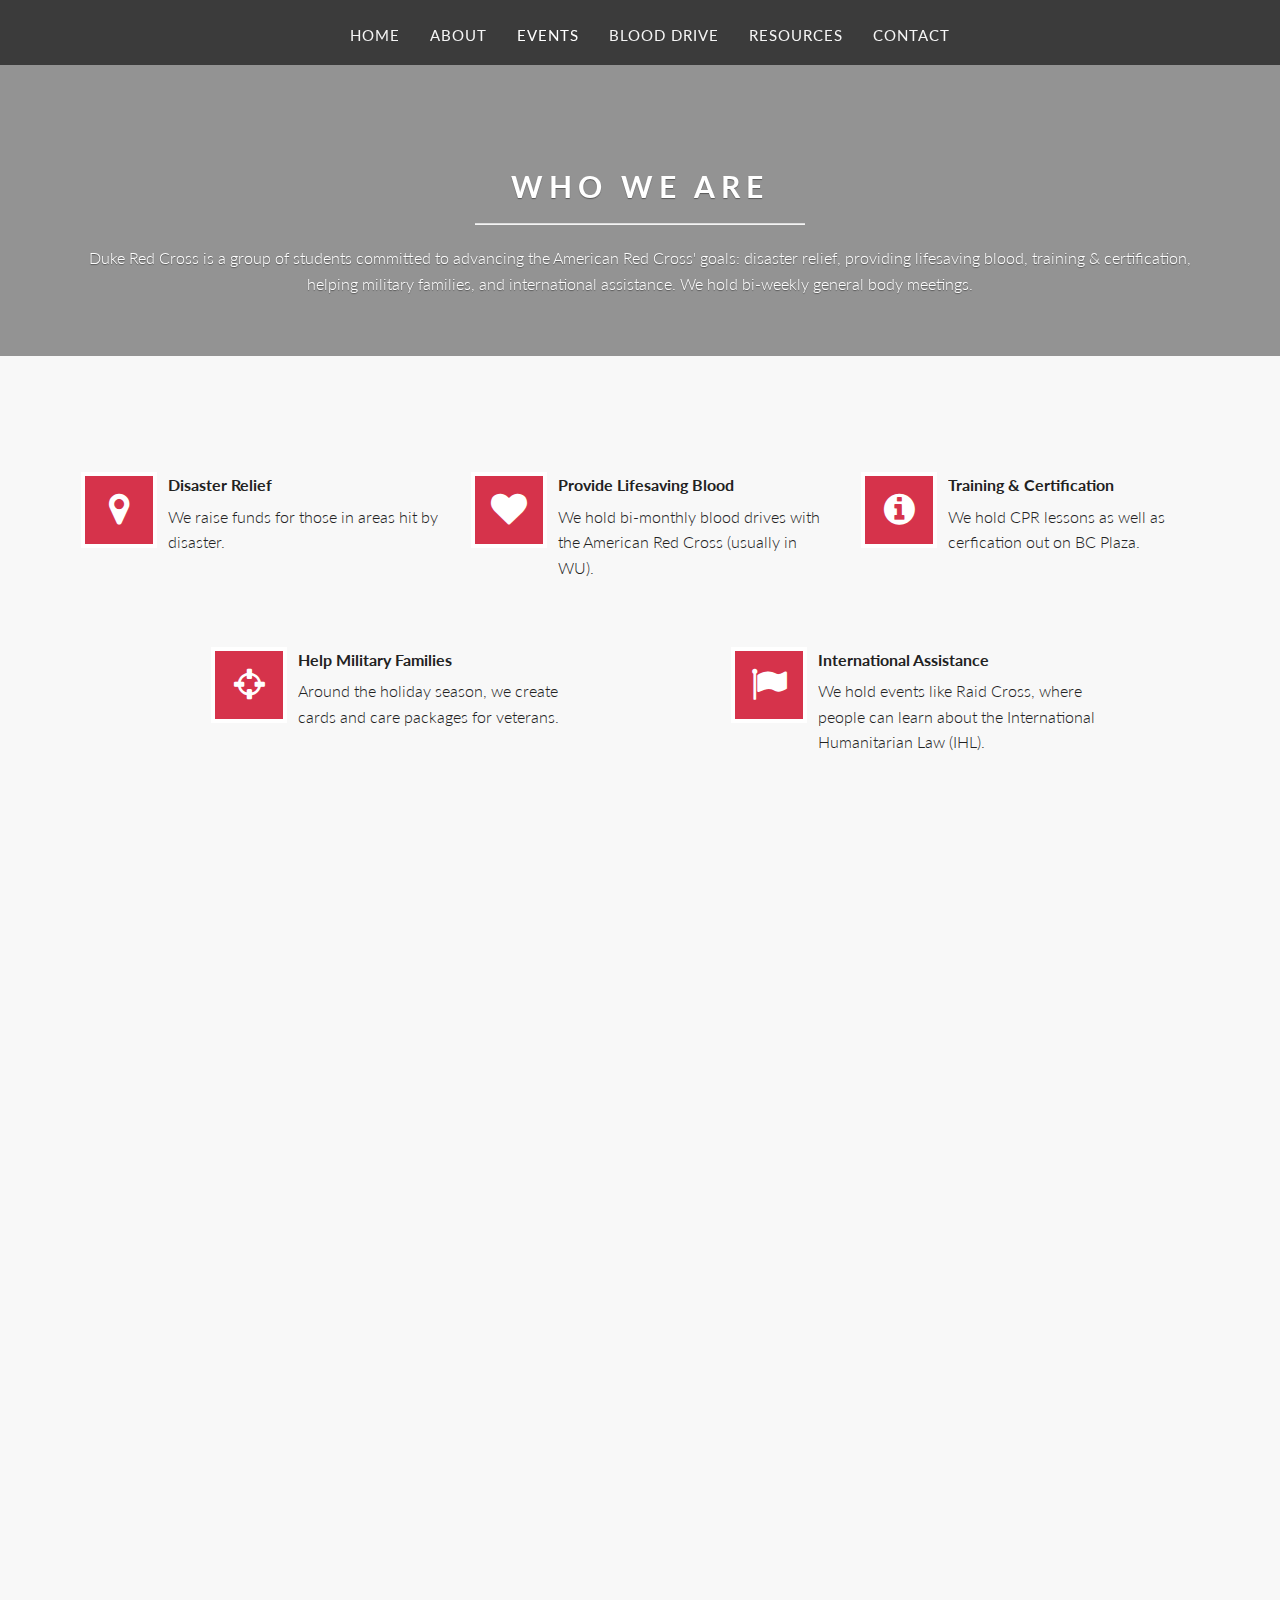
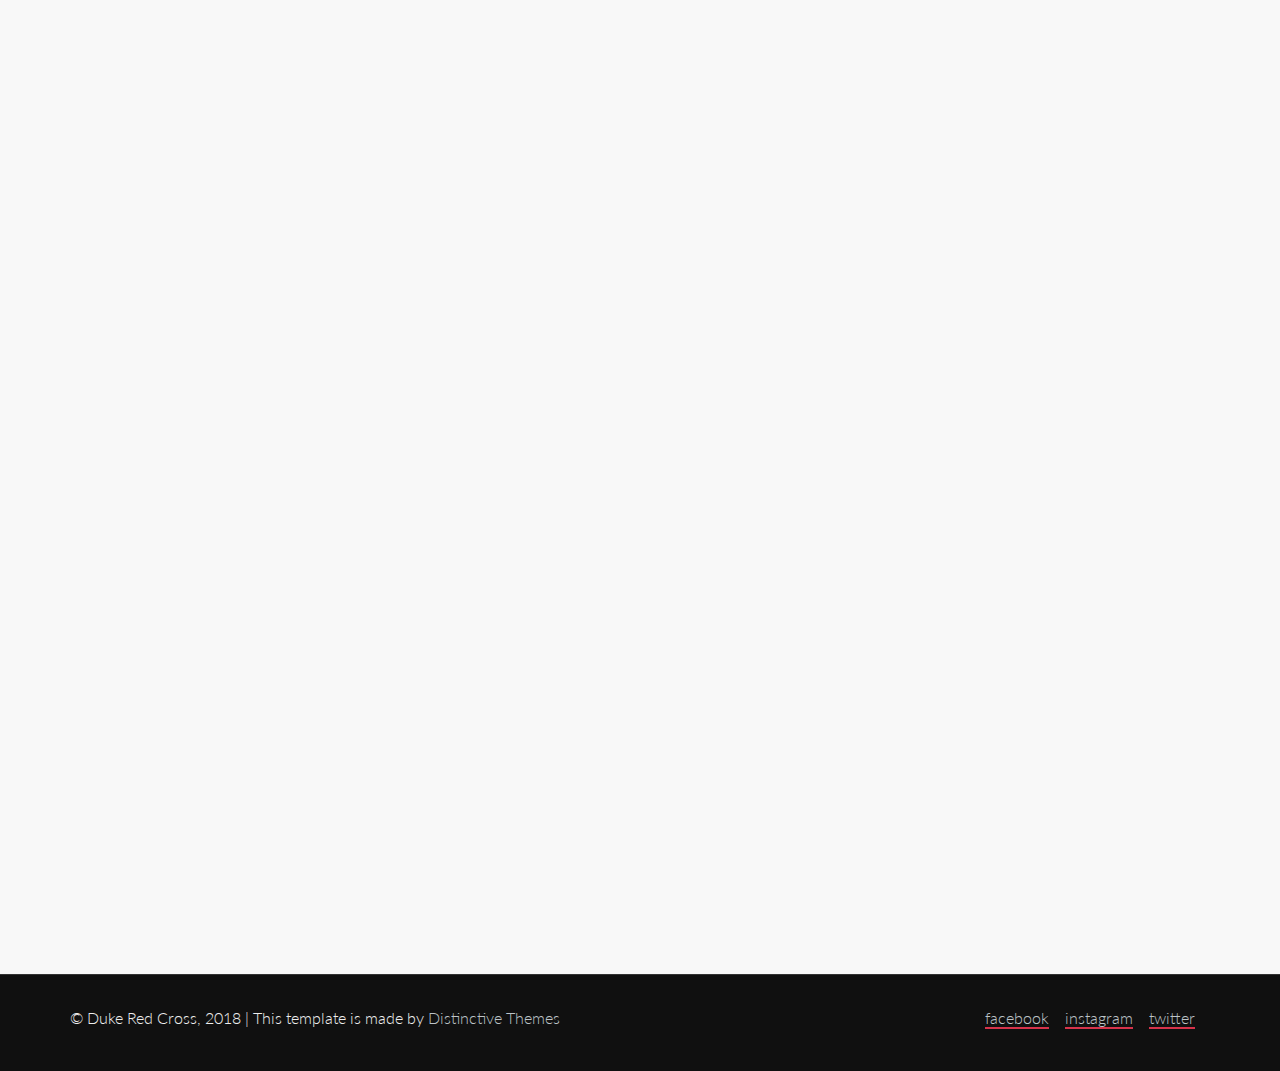
==== about-us.html @ 5fdb2e71 "initial commit" ====
<!DOCTYPE html>
<html lang="en">
<head>
    <meta charset="utf-8">
    <meta name="viewport" content="width=device-width, initial-scale=1.0">
    <meta name="description" content="">
    <meta name="author" content="">
    <title>About Us – Duke Red Cross</title>
    <link href="css/bootstrap.min.css" rel="stylesheet">
    <link href="css/font-awesome.min.css" rel="stylesheet">
    <link href="css/pe-icons.css" rel="stylesheet">
    <link href="css/prettyPhoto.css" rel="stylesheet">
    <link href="css/animate.css" rel="stylesheet">
    <link href="css/style.css" rel="stylesheet">
    <!--[if lt IE 9]>
    <script src="js/html5shiv.js"></script>
    <script src="js/respond.min.js"></script>
    <![endif]-->
    <script src="js/jquery.js"></script>
    <link rel="shortcut icon" href="images/ico/favicon.ico">
    <link rel="apple-touch-icon-precomposed" sizes="144x144" href="images/ico/apple-touch-icon-144x144.png">
    <link rel="apple-touch-icon-precomposed" sizes="114x114" href="images/ico/apple-touch-icon-114x114.png">
    <link rel="apple-touch-icon-precomposed" sizes="72x72" href="images/ico/images/ico/apple-touch-icon-72x72.png">
    <link rel="apple-touch-icon-precomposed" href="images/ico/apple-touch-icon-57x57.png">

    <script type="text/javascript">
    jQuery(document).ready(function($){
    'use strict';
        jQuery('body').backstretch([
            "http://placehold.it/800x600",
            "http://placehold.it/800x600",
            "http://placehold.it/800x600"
        ], {duration: 5000, fade: 500});

        $("#mapwrapper").gMap({ controls: false,
            scrollwheel: false,
            markers: [{
                latitude:40.7566,
                longitude: -73.9863,
            icon: { image: "images/marker.png",
                iconsize: [44,44],
                iconanchor: [12,46],
                infowindowanchor: [12, 0] } }],
            icon: {
                image: "images/marker.png",
                iconsize: [26, 46],
                iconanchor: [12, 46],
                infowindowanchor: [12, 0] },
            latitude:40.7566,
            longitude: -73.9863,
            zoom: 14 });
    });
    </script>
</head><!--/head-->
<body>
  <div id="preloader"></div>
      <header class="navbar navbar-inverse navbar-fixed-top " role="banner">
          <div class="container">
              <div class="navbar-header">
                  <button type="button" class="navbar-toggle" data-toggle="collapse" data-target=".navbar-collapse">
                      <span class="sr-only">Toggle navigation</span>
                      <i class="fa fa-bars"></i>
                  </button>

              </div>
              <div class="collapse navbar-collapse">
                  <ul class="nav navbar-nav navbar-right">
                      <li><a href="index.html">Home</a></li>
                      <li><a href="about-us.html">About</a></li>
                      <li class="dropdown active">
                          <a href="#" class="dropdown-toggle" data-toggle="dropdown">Events <i class="icon-angle-down"></i></a>
                          <ul class="dropdown-menu">
                            <li><a href="past-events.html">Past Events</a></li>
                            <li><a href="upcoming-events.html">Upcoming Events</a></li>
                          </ul>
                      </li>
                      <li><a href="portfolio.html">Blood Drive</a></li>
                      <li><a href="resources.html">Resources</a></li>
                      <li><a href="contact-us.html">Contact</a></li>
                  </ul>
              </div>
          </div>
      </header><!--/header-->

    <section id="single-page-slider" class="no-margin">
        <div class="carousel slide" data-ride="carousel">
            <div class="carousel-inner">
                <div class="item active">
                    <div class="container">
                        <div class="row">
                            <div class="col-md-12">
                                <div class="center gap fade-down section-heading">
                                    <h2 class="main-title">Who We Are</h2>
                                    <hr>
                                    <p>Duke Red Cross is a group of students committed to advancing the American Red Cross'
                                      goals: disaster relief, providing lifesaving blood, training & certification, helping
                                      military families, and international assistance. We hold bi-weekly general body meetings.</p>
                                </div>
                            </div>
                        </div>
                    </div>
                </div><!--/.item-->
            </div><!--/.carousel-inner-->
        </div><!--/.carousel-->
    </section><!--/#main-slider-->

    <div id="content-wrapper">
        <section id="about-us" class="white">
            <div class="container">
                <section id="services" class="white">
                    <div class="container">

                        <div class="row">
                            <div class="col-md-4 col-sm-6">
                                <div class="service-block">
                                    <div class="pull-left bounce-in">
                                        <i class="fa fa-map-marker fa fa-md"></i>
                                    </div>
                                    <div class="media-body fade-up">
                                        <h3 class="media-heading">Disaster Relief</h3>
                                        <p>We raise funds for those in areas hit by disaster.</p>
                                    </div>
                                </div>
                            </div><!--/.col-md-4-->
                            <div class="col-md-4 col-sm-6">
                                <div class="service-block">
                                    <div class="pull-left bounce-in">
                                        <i class="fa fa-heart fa fa-md"></i>
                                    </div>
                                    <div class="media-body fade-up">
                                        <h3 class="media-heading">Provide Lifesaving Blood</h3>
                                        <p>We hold bi-monthly blood drives with the American Red Cross (usually in WU).</p>
                                    </div>
                                </div>
                            </div><!--/.col-md-4-->
                            <div class="col-md-4 col-sm-6">
                                <div class="service-block">
                                    <div class="pull-left bounce-in">
                                        <i class="fa fa-info-circle fa fa-md"></i>
                                    </div>
                                    <div class="media-body fade-up">
                                        <h3 class="media-heading">Training & Certification</h3>
                                        <p>We hold CPR lessons as well as cerfication out on BC Plaza.</p>
                                    </div>
                                </div>
                            </div><!--/.col-md-4-->
                        </div><!--/.row-->
                        <div class="gap"></div>
                        <div class="row" style='display: flex; justify-content: space-between;'>
                            <div class="col-md-4 col-sm-6">
                                <div class="service-block">
                                    <div class="pull-left bounce-in">
                                        <i class="fa fa-crosshairs fa fa-md"></i>
                                    </div>
                                    <div class="media-body fade-up">
                                        <h3 class="media-heading">Help Military Families</h3>
                                        <p>Around the holiday season, we create cards and care packages for veterans.</p>
                                    </div>
                                </div>
                            </div><!--/.col-md-4-->
                            <div class="col-md-4 col-sm-6">
                                <div class="service-block">
                                    <div class="pull-left bounce-in">
                                        <i class="fa fa-flag fa fa-md"></i>
                                    </div>
                                    <div class="media-body fade-up">
                                        <h3 class="media-heading">International Assistance</h3>
                                        <p>We hold events like Raid Cross, where people can learn about the International Humanitarian Law (IHL).</p>
                                    </div>
                                </div>
                            </div><!--/.col-md-4-->

                        </div><!--/.row-->
                    </div>
                    <div class="gap"></div>
                </section>

<div class="gap"></div>
      <div class="center gap fade-down section-heading">
                    <h2 class="main-title">Meet The Team</h2>
                    <hr>
                </div>
                <div class="gap"></div>

                <div id="meet-the-team" class="row">
                    <div class="col-md-3 col-xs-6">
                        <div class="center team-member">
                            <img class="img-responsive img-thumbnail bounce-in" src="http://placehold.it/400x400" alt="">
                            <div class="team-content fade-up">
                                <h5>Aditya Sridhar<small class="role muted">President</small></h5>
                                <p>Morbi accumsan ipsum velit. Nam nec tellus a odio tincidunt auctor.</p>
                                <a class="btn btn-social btn-facebook" href="#"><i class="fa fa-facebook"></i></a>
                                <a class="btn btn-social btn-linkedin" href="#"><i class="fa fa-linkedin"></i></a>
                            </div>
                        </div>
                    </div>

                    <div class="col-md-3 col-xs-6">
                        <div class="center team-member">
                            <img class="img-responsive img-thumbnail bounce-in" src="http://placehold.it/400x400" alt="">
                            <div class="team-content fade-up">
                                <h5>Alexa Putka<small class="role muted">Secretary</small></h5>
                                <p>Morbi accumsan ipsum velit. Nam nec tellus a odio tincidunt auctor.</p>
                                <a class="btn btn-social btn-facebook" href="#"><i class="fa fa-facebook"></i></a>
                                <a class="btn btn-social btn-linkedin" href="#"><i class="fa fa-linkedin"></i></a>
                            </div>
                        </div>
                    </div>
                    <div class="col-md-3 col-xs-6">
                        <div class="center team-member">
                            <img class="img-responsive img-thumbnail bounce-in" src="http://placehold.it/400x400" alt="">
                            <div class="team-content fade-up">
                                <h5>Ellie Marlor<small class="role muted">Treasurer</small></h5>
                                <p>Morbi accumsan ipsum velit. Nam nec tellus a odio tincidunt auctor.</p>
                                <a class="btn btn-social btn-facebook" href="#"><i class="fa fa-facebook"></i></a>
                                <a class="btn btn-social btn-linkedin" href="#"><i class="fa fa-linkedin"></i></a>
                            </div>
                        </div>
                    </div>
                    <div class="col-md-3 col-xs-6">
                        <div class="center team-member">
                            <img class="img-responsive img-thumbnail bounce-in" src="http://placehold.it/400x400" alt="">
                            <div class="team-content fade-up">
                                <h5>Vicki Lu<small class="role muted">Webmaster</small></h5>
                                <p>Morbi accumsan ipsum velit. Nam nec tellus a odio tincidunt auctor.</p>
                                <a class="btn btn-social btn-facebook" href="#"><i class="fa fa-facebook"></i></a>
                                <a class="btn btn-social btn-linkedin" href="#"><i class="fa fa-linkedin"></i></a>
                              </div>
                        </div>
                    </div>
                </div><!--/#meet-the-team-->
                <div id="meet-the-team" class="row">
                    <div class="col-md-3 col-xs-6">
                        <div class="center team-member">
                            <img class="img-responsive img-thumbnail bounce-in" src="http://placehold.it/400x400" alt="">
                            <div class="team-content fade-up">
                                <h5>Brielle Tobin<small class="role muted">VP – Blood Services</small></h5>
                                <p>Morbi accumsan ipsum velit. Nam nec tellus a odio tincidunt auctor.</p>
                                <a class="btn btn-social btn-facebook" href="#"><i class="fa fa-facebook"></i></a>
                                <a class="btn btn-social btn-linkedin" href="#"><i class="fa fa-linkedin"></i></a>
                            </div>
                        </div>
                    </div>

                    <div class="col-md-3 col-xs-6">
                        <div class="center team-member">
                            <img class="img-responsive img-thumbnail bounce-in" src="http://placehold.it/400x400" alt="">
                            <div class="team-content fade-up">
                                <h5>Izzet Akosman<small class="role muted">Chair – Blood Services</small></h5>
                                <p>Morbi accumsan ipsum velit. Nam nec tellus a odio tincidunt auctor.</p>
                                <a class="btn btn-social btn-facebook" href="#"><i class="fa fa-facebook"></i></a>
                                <a class="btn btn-social btn-linkedin" href="#"><i class="fa fa-linkedin"></i></a>
                            </div>
                        </div>
                    </div>
                    <div class="col-md-3 col-xs-6">
                        <div class="center team-member">
                            <img class="img-responsive img-thumbnail bounce-in" src="http://placehold.it/400x400" alt="">
                            <div class="team-content fade-up">
                                <h5>Aliza Kajani<small class="role muted">Chair – Blood Services</small></h5>
                                <p>Morbi accumsan ipsum velit. Nam nec tellus a odio tincidunt auctor.</p>
                                <a class="btn btn-social btn-facebook" href="#"><i class="fa fa-facebook"></i></a>
                                <a class="btn btn-social btn-linkedin" href="#"><i class="fa fa-linkedin"></i></a>
                            </div>
                        </div>
                    </div>
                    <div class="col-md-3 col-xs-6">
                        <div class="center team-member">
                            <img class="img-responsive img-thumbnail bounce-in" src="http://placehold.it/400x400" alt="">
                            <div class="team-content fade-up">
                                <h5>Mayra Navarro<small class="role muted">Chair – Blood Services</small></h5>
                                <p>Morbi accumsan ipsum velit. Nam nec tellus a odio tincidunt auctor.</p>
                                <a class="btn btn-social btn-facebook" href="#"><i class="fa fa-facebook"></i></a>
                                <a class="btn btn-social btn-linkedin" href="#"><i class="fa fa-linkedin"></i></a>
                              </div>
                        </div>
                    </div>
                </div><!--/#meet-the-team-->
                <div id="meet-the-team" class="row">
                    <div class="col-md-3 col-xs-6">
                        <div class="center team-member">
                            <img class="img-responsive img-thumbnail bounce-in" src="http://placehold.it/400x400" alt="">
                            <div class="team-content fade-up">
                                <h5>Jimshad Farooque-Wooden<small class="role muted">VP – Health Safety and Preparedness</small></h5>
                                <p>Morbi accumsan ipsum velit. Nam nec tellus a odio tincidunt auctor.</p>
                                <a class="btn btn-social btn-facebook" href="#"><i class="fa fa-facebook"></i></a>
                                <a class="btn btn-social btn-linkedin" href="#"><i class="fa fa-linkedin"></i></a>
                            </div>
                        </div>
                    </div>

                    <div class="col-md-3 col-xs-6">
                        <div class="center team-member">
                            <img class="img-responsive img-thumbnail bounce-in" src="http://placehold.it/400x400" alt="">
                            <div class="team-content fade-up">
                                <h5>Anna Hoover<small class="role muted">VP – Health Safety and Preparedness</small></h5>
                                <p>Morbi accumsan ipsum velit. Nam nec tellus a odio tincidunt auctor.</p>
                                <a class="btn btn-social btn-facebook" href="#"><i class="fa fa-facebook"></i></a>
                                <a class="btn btn-social btn-linkedin" href="#"><i class="fa fa-linkedin"></i></a>
                            </div>
                        </div>
                    </div>
                    <div class="col-md-3 col-xs-6">
                        <div class="center team-member">
                            <img class="img-responsive img-thumbnail bounce-in" src="http://placehold.it/400x400" alt="">
                            <div class="team-content fade-up">
                                <h5>Harry Liang<small class="role muted">Chair – Health Safety and Preparedness</small></h5>
                                <p>Morbi accumsan ipsum velit. Nam nec tellus a odio tincidunt auctor.</p>
                                <a class="btn btn-social btn-facebook" href="#"><i class="fa fa-facebook"></i></a>
                                <a class="btn btn-social btn-linkedin" href="#"><i class="fa fa-linkedin"></i></a>
                            </div>
                        </div>
                    </div>
                    <div class="col-md-3 col-xs-6">
                        <div class="center team-member">
                            <img class="img-responsive img-thumbnail bounce-in" src="http://placehold.it/400x400" alt="">
                            <div class="team-content fade-up">
                                <h5>Calvin Wang<small class="role muted">Chair – Health Safety and Preparedness</small></h5>
                                <p>Morbi accumsan ipsum velit. Nam nec tellus a odio tincidunt auctor.</p>
                                <a class="btn btn-social btn-facebook" href="#"><i class="fa fa-facebook"></i></a>
                                <a class="btn btn-social btn-linkedin" href="#"><i class="fa fa-linkedin"></i></a>
                              </div>
                        </div>
                    </div>
                </div><!--/#meet-the-team-->
                <div id="meet-the-team" class="row">
                    <div class="col-md-3 col-xs-6">
                        <div class="center team-member">
                            <img class="img-responsive img-thumbnail bounce-in" src="http://placehold.it/400x400" alt="">
                            <div class="team-content fade-up">
                                <h5>Megan Zhao<small class="role muted">VP – External Events and Services</small></h5>
                                <p>Morbi accumsan ipsum velit. Nam nec tellus a odio tincidunt auctor.</p>
                                <a class="btn btn-social btn-facebook" href="#"><i class="fa fa-facebook"></i></a>
                                <a class="btn btn-social btn-linkedin" href="#"><i class="fa fa-linkedin"></i></a>
                            </div>
                        </div>
                    </div>

                    <div class="col-md-3 col-xs-6">
                        <div class="center team-member">
                            <img class="img-responsive img-thumbnail bounce-in" src="http://placehold.it/400x400" alt="">
                            <div class="team-content fade-up">
                                <h5>Bella Miller<small class="role muted">Chair – External Events and Services</small></h5>
                                <p>Morbi accumsan ipsum velit. Nam nec tellus a odio tincidunt auctor.</p>
                                <a class="btn btn-social btn-facebook" href="#"><i class="fa fa-facebook"></i></a>
                                <a class="btn btn-social btn-linkedin" href="#"><i class="fa fa-linkedin"></i></a>
                            </div>
                        </div>
                    </div>
                    <div class="col-md-3 col-xs-6">
                        <div class="center team-member">
                            <img class="img-responsive img-thumbnail bounce-in" src="http://placehold.it/400x400" alt="">
                            <div class="team-content fade-up">
                                <h5>Sweta Kafle<small class="role muted">VP – Internal Events and Services</small></h5>
                                <p>Morbi accumsan ipsum velit. Nam nec tellus a odio tincidunt auctor.</p>
                                <a class="btn btn-social btn-facebook" href="#"><i class="fa fa-facebook"></i></a>
                                <a class="btn btn-social btn-linkedin" href="#"><i class="fa fa-linkedin"></i></a>
                            </div>
                        </div>
                    </div>
                    <div class="col-md-3 col-xs-6">
                        <div class="center team-member">
                            <img class="img-responsive img-thumbnail bounce-in" src="http://placehold.it/400x400" alt="">
                            <div class="team-content fade-up">
                                <h5>Neha Kota<small class="role muted">Chair – Internal Events and Services</small></h5>
                                <p>Morbi accumsan ipsum velit. Nam nec tellus a odio tincidunt auctor.</p>
                                <a class="btn btn-social btn-facebook" href="#"><i class="fa fa-facebook"></i></a>
                                <a class="btn btn-social btn-linkedin" href="#"><i class="fa fa-linkedin"></i></a>
                              </div>
                        </div>
                    </div>
                </div><!--/#meet-the-team-->
                <div id="meet-the-team" class="row">
                    <div class="col-md-3 col-xs-6">
                        <div class="center team-member">
                            <img class="img-responsive img-thumbnail bounce-in" src="http://placehold.it/400x400" alt="">
                            <div class="team-content fade-up">
                                <h5>Jess Saunders<small class="role muted">Chair – Internal Events and Services</small></h5>
                                <p>Morbi accumsan ipsum velit. Nam nec tellus a odio tincidunt auctor.</p>
                                <a class="btn btn-social btn-facebook" href="#"><i class="fa fa-facebook"></i></a>
                                <a class="btn btn-social btn-linkedin" href="#"><i class="fa fa-linkedin"></i></a>
                            </div>
                        </div>
                    </div>
                  </div>
                <div class="gap"></div>
                <div class="gap"></div>
            </div>
        </section>
    </div>

    <div id="footer-wrapper">
        <footer id="footer" class="">
            <div class="container">
                <div class="row">
                    <div class="col-sm-8">
                        &copy; Duke Red Cross, 2018 | This template is made by <a target="_blank" href="http://www.distinctivethemes.com" title="Premium Themes and Templates">Distinctive Themes</a>
                    </div>
                      <div class="col-sm-4" style="padding-left: 150px;"id="social">
                          <a href="https://www.facebook.com/Duke-Red-Cross-147118995309827/?fref=ts" target="_blank"style="border-bottom: 2px solid #d6334b;">facebook</a> &nbsp;&nbsp;
                          <a href="#" target="_blank"style="border-bottom: 2px solid #d6334b;">instagram</a> &nbsp;&nbsp;
                          <a href="#" target="_blank"style="border-bottom: 2px solid #d6334b;">twitter</a>
                      </div>

                </div>
            </div>
        </footer><!--/#footer-->
    </div>

    <script src="js/bootstrap.min.js"></script>
    <script src="js/jquery.prettyPhoto.js"></script>
    <script src="js/plugins.js"></script>
    <script src="js/init.js"></script>
  </body>
  </html>
---- css/pe-icons.css ----
@font-face {
	font-family: 'Pe-icon-7-stroke';
	src:url('../fonts/Pe-icon-7-stroke.eot?-9uki6c');
	src:url('../fonts/Pe-icon-7-stroke.eot?#iefix-9uki6c') format('embedded-opentype'),
		url('../fonts/Pe-icon-7-stroke.woff?-9uki6c') format('woff'),
		url('../fonts/Pe-icon-7-stroke.ttf?-9uki6c') format('truetype'),
		url('../fonts/Pe-icon-7-stroke.svg?-9uki6c#Pe-icon-7-stroke') format('svg');
	font-weight: normal;
	font-style: normal;
}

[class^="pe-7s-"], [class*=" pe-7s-"] {
	display: inline-block;
	font-family: 'Pe-icon-7-stroke';
	speak: none;
	font-style: normal;
	font-weight: normal;
	font-variant: normal;
	text-transform: none;
	line-height: 1;

	/* Better Font Rendering =========== */
	-webkit-font-smoothing: antialiased;
	-moz-osx-font-smoothing: grayscale;
}

.pe-7s-cloud-upload:before {
	content: "\e68a";
}
.pe-7s-close:before {
	content: "\e680";
}
.pe-7s-cloud-download:before {
	content: "\e68b";
}
.pe-7s-close-circle:before {
	content: "\e681";
}
.pe-7s-angle-up:before {
	content: "\e682";
}
.pe-7s-angle-up-circle:before {
	content: "\e683";
}
.pe-7s-angle-right:before {
	content: "\e684";
}
.pe-7s-angle-right-circle:before {
	content: "\e685";
}
.pe-7s-angle-left:before {
	content: "\e686";
}
.pe-7s-angle-left-circle:before {
	content: "\e687";
}
.pe-7s-angle-down:before {
	content: "\e688";
}
.pe-7s-angle-down-circle:before {
	content: "\e689";
}
.pe-7s-wallet:before {
	content: "\e600";
}
.pe-7s-volume2:before {
	content: "\e601";
}
.pe-7s-volume1:before {
	content: "\e602";
}
.pe-7s-voicemail:before {
	content: "\e603";
}
.pe-7s-video:before {
	content: "\e604";
}
.pe-7s-user:before {
	content: "\e605";
}
.pe-7s-upload:before {
	content: "\e606";
}
.pe-7s-unlock:before {
	content: "\e607";
}
.pe-7s-umbrella:before {
	content: "\e608";
}
.pe-7s-trash:before {
	content: "\e609";
}
.pe-7s-tools:before {
	content: "\e60a";
}
.pe-7s-timer:before {
	content: "\e60b";
}
.pe-7s-ticket:before {
	content: "\e60c";
}
.pe-7s-target:before {
	content: "\e60d";
}
.pe-7s-sun:before {
	content: "\e60e";
}
.pe-7s-study:before {
	content: "\e60f";
}
.pe-7s-stopwatch:before {
	content: "\e610";
}
.pe-7s-star:before {
	content: "\e611";
}
.pe-7s-speaker:before {
	content: "\e612";
}
.pe-7s-signal:before {
	content: "\e613";
}
.pe-7s-shuffle:before {
	content: "\e614";
}
.pe-7s-shopbag:before {
	content: "\e615";
}
.pe-7s-share:before {
	content: "\e616";
}
.pe-7s-server:before {
	content: "\e617";
}
.pe-7s-search:before {
	content: "\e618";
}
.pe-7s-science:before {
	content: "\e619";
}
.pe-7s-ribbon:before {
	content: "\e61a";
}
.pe-7s-repeat:before {
	content: "\e61b";
}
.pe-7s-refresh:before {
	content: "\e61c";
}
.pe-7s-refresh-cloud:before {
	content: "\e61d";
}
.pe-7s-radio:before {
	content: "\e61e";
}
.pe-7s-print:before {
	content: "\e61f";
}
.pe-7s-prev:before {
	content: "\e620";
}
.pe-7s-power:before {
	content: "\e621";
}
.pe-7s-portfolio:before {
	content: "\e622";
}
.pe-7s-plus:before {
	content: "\e623";
}
.pe-7s-play:before {
	content: "\e624";
}
.pe-7s-plane:before {
	content: "\e625";
}
.pe-7s-photo-gallery:before {
	content: "\e626";
}
.pe-7s-phone:before {
	content: "\e627";
}
.pe-7s-pen:before {
	content: "\e628";
}
.pe-7s-paper-plane:before {
	content: "\e629";
}
.pe-7s-paint:before {
	content: "\e62a";
}
.pe-7s-notebook:before {
	content: "\e62b";
}
.pe-7s-note:before {
	content: "\e62c";
}
.pe-7s-next:before {
	content: "\e62d";
}
.pe-7s-news-paper:before {
	content: "\e62e";
}
.pe-7s-musiclist:before {
	content: "\e62f";
}
.pe-7s-music:before {
	content: "\e630";
}
.pe-7s-mouse:before {
	content: "\e631";
}
.pe-7s-more:before {
	content: "\e632";
}
.pe-7s-moon:before {
	content: "\e633";
}
.pe-7s-monitor:before {
	content: "\e634";
}
.pe-7s-micro:before {
	content: "\e635";
}
.pe-7s-menu:before {
	content: "\e636";
}
.pe-7s-map:before {
	content: "\e637";
}
.pe-7s-map-marker:before {
	content: "\e638";
}
.pe-7s-mail:before {
	content: "\e639";
}
.pe-7s-mail-open:before {
	content: "\e63a";
}
.pe-7s-mail-open-file:before {
	content: "\e63b";
}
.pe-7s-magnet:before {
	content: "\e63c";
}
.pe-7s-loop:before {
	content: "\e63d";
}
.pe-7s-look:before {
	content: "\e63e";
}
.pe-7s-lock:before {
	content: "\e63f";
}
.pe-7s-lintern:before {
	content: "\e640";
}
.pe-7s-link:before {
	content: "\e641";
}
.pe-7s-like:before {
	content: "\e642";
}
.pe-7s-light:before {
	content: "\e643";
}
.pe-7s-less:before {
	content: "\e644";
}
.pe-7s-keypad:before {
	content: "\e645";
}
.pe-7s-junk:before {
	content: "\e646";
}
.pe-7s-info:before {
	content: "\e647";
}
.pe-7s-home:before {
	content: "\e648";
}
.pe-7s-help2:before {
	content: "\e649";
}
.pe-7s-help1:before {
	content: "\e64a";
}
.pe-7s-graph3:before {
	content: "\e64b";
}
.pe-7s-graph2:before {
	content: "\e64c";
}
.pe-7s-graph1:before {
	content: "\e64d";
}
.pe-7s-graph:before {
	content: "\e64e";
}
.pe-7s-global:before {
	content: "\e64f";
}
.pe-7s-gleam:before {
	content: "\e650";
}
.pe-7s-glasses:before {
	content: "\e651";
}
.pe-7s-gift:before {
	content: "\e652";
}
.pe-7s-folder:before {
	content: "\e653";
}
.pe-7s-flag:before {
	content: "\e654";
}
.pe-7s-filter:before {
	content: "\e655";
}
.pe-7s-file:before {
	content: "\e656";
}
.pe-7s-expand1:before {
	content: "\e657";
}
.pe-7s-exapnd2:before {
	content: "\e658";
}
.pe-7s-edit:before {
	content: "\e659";
}
.pe-7s-drop:before {
	content: "\e65a";
}
.pe-7s-drawer:before {
	content: "\e65b";
}
.pe-7s-download:before {
	content: "\e65c";
}
.pe-7s-display2:before {
	content: "\e65d";
}
.pe-7s-display1:before {
	content: "\e65e";
}
.pe-7s-diskette:before {
	content: "\e65f";
}
.pe-7s-date:before {
	content: "\e660";
}
.pe-7s-cup:before {
	content: "\e661";
}
.pe-7s-culture:before {
	content: "\e662";
}
.pe-7s-crop:before {
	content: "\e663";
}
.pe-7s-credit:before {
	content: "\e664";
}
.pe-7s-copy-file:before {
	content: "\e665";
}
.pe-7s-config:before {
	content: "\e666";
}
.pe-7s-compass:before {
	content: "\e667";
}
.pe-7s-comment:before {
	content: "\e668";
}
.pe-7s-coffee:before {
	content: "\e669";
}
.pe-7s-cloud:before {
	content: "\e66a";
}
.pe-7s-clock:before {
	content: "\e66b";
}
.pe-7s-check:before {
	content: "\e66c";
}
.pe-7s-chat:before {
	content: "\e66d";
}
.pe-7s-cart:before {
	content: "\e66e";
}
.pe-7s-camera:before {
	content: "\e66f";
}
.pe-7s-call:before {
	content: "\e670";
}
.pe-7s-calculator:before {
	content: "\e671";
}
.pe-7s-browser:before {
	content: "\e672";
}
.pe-7s-box2:before {
	content: "\e673";
}
.pe-7s-box1:before {
	content: "\e674";
}
.pe-7s-bookmarks:before {
	content: "\e675";
}
.pe-7s-bicycle:before {
	content: "\e676";
}
.pe-7s-bell:before {
	content: "\e677";
}
.pe-7s-battery:before {
	content: "\e678";
}
.pe-7s-ball:before {
	content: "\e679";
}
.pe-7s-back:before {
	content: "\e67a";
}
.pe-7s-attention:before {
	content: "\e67b";
}
.pe-7s-anchor:before {
	content: "\e67c";
}
.pe-7s-albums:before {
	content: "\e67d";
}
.pe-7s-alarm:before {
	content: "\e67e";
}
.pe-7s-airplay:before {
	content: "\e67f";
}
---- css/prettyPhoto.css ----
div.pp_default .pp_top,div.pp_default .pp_top .pp_middle,div.pp_default .pp_top .pp_left,div.pp_default .pp_top .pp_right,div.pp_default .pp_bottom,div.pp_default .pp_bottom .pp_left,div.pp_default .pp_bottom .pp_middle,div.pp_default .pp_bottom .pp_right{height:13px}
div.pp_default .pp_top .pp_left{background:url(../images/prettyPhoto/default/sprite.png) -78px -93px no-repeat}
div.pp_default .pp_top .pp_middle{background:url(../images/prettyPhoto/default/sprite_x.png) top left repeat-x}
div.pp_default .pp_top .pp_right{background:url(../images/prettyPhoto/default/sprite.png) -112px -93px no-repeat}
div.pp_default .pp_content .ppt{color:#f8f8f8}
div.pp_default .pp_content_container .pp_left{background:url(../images/prettyPhoto/default/sprite_y.png) -7px 0 repeat-y;padding-left:13px}
div.pp_default .pp_content_container .pp_right{background:url(../images/prettyPhoto/default/sprite_y.png) top right repeat-y;padding-right:13px}
div.pp_default .pp_next:hover{background:url(../images/prettyPhoto/default/sprite_next.png) center right no-repeat;cursor:pointer}
div.pp_default .pp_previous:hover{background:url(../images/prettyPhoto/default/sprite_prev.png) center left no-repeat;cursor:pointer}
div.pp_default .pp_expand{background:url(../images/prettyPhoto/default/sprite.png) 0 -29px no-repeat;cursor:pointer;width:28px;height:28px}
div.pp_default .pp_expand:hover{background:url(../images/prettyPhoto/default/sprite.png) 0 -56px no-repeat;cursor:pointer}
div.pp_default .pp_contract{background:url(../images/prettyPhoto/default/sprite.png) 0 -84px no-repeat;cursor:pointer;width:28px;height:28px}
div.pp_default .pp_contract:hover{background:url(../images/prettyPhoto/default/sprite.png) 0 -113px no-repeat;cursor:pointer}
div.pp_default .pp_close{width:30px;height:30px;background:url(../images/prettyPhoto/default/sprite.png) 2px 1px no-repeat;cursor:pointer}
div.pp_default .pp_gallery ul li a{background:url(../images/prettyPhoto/default/default_thumb.png) center center #f8f8f8;border:1px solid #aaa}
div.pp_default .pp_social{margin-top:7px}
div.pp_default .pp_gallery a.pp_arrow_previous,div.pp_default .pp_gallery a.pp_arrow_next{position:static;left:auto}
div.pp_default .pp_nav .pp_play,div.pp_default .pp_nav .pp_pause{background:url(../images/prettyPhoto/default/sprite.png) -51px 1px no-repeat;height:30px;width:30px}
div.pp_default .pp_nav .pp_pause{background-position:-51px -29px}
div.pp_default a.pp_arrow_previous,div.pp_default a.pp_arrow_next{background:url(../images/prettyPhoto/default/sprite.png) -31px -3px no-repeat;height:20px;width:20px;margin:4px 0 0}
div.pp_default a.pp_arrow_next{left:52px;background-position:-82px -3px}
div.pp_default .pp_content_container .pp_details{margin-top:5px}
div.pp_default .pp_nav{clear:none;height:30px;width:110px;position:relative}
div.pp_default .pp_nav .currentTextHolder{font-family:Georgia;font-style:italic;color:#999;font-size:11px;left:75px;line-height:25px;position:absolute;top:2px;margin:0;padding:0 0 0 10px}
div.pp_default .pp_close:hover,div.pp_default .pp_nav .pp_play:hover,div.pp_default .pp_nav .pp_pause:hover,div.pp_default .pp_arrow_next:hover,div.pp_default .pp_arrow_previous:hover{opacity:0.7}
div.pp_default .pp_description{font-size:11px;font-weight:700;line-height:14px;margin:5px 50px 5px 0}
div.pp_default .pp_bottom .pp_left{background:url(../images/prettyPhoto/default/sprite.png) -78px -127px no-repeat}
div.pp_default .pp_bottom .pp_middle{background:url(../images/prettyPhoto/default/sprite_x.png) bottom left repeat-x}
div.pp_default .pp_bottom .pp_right{background:url(../images/prettyPhoto/default/sprite.png) -112px -127px no-repeat}
div.pp_default .pp_loaderIcon{background:url(../images/prettyPhoto/default/loader.gif) center center no-repeat}
div.light_rounded .pp_top .pp_left{background:url(../images/prettyPhoto/light_rounded/sprite.png) -88px -53px no-repeat}
div.light_rounded .pp_top .pp_right{background:url(../images/prettyPhoto/light_rounded/sprite.png) -110px -53px no-repeat}
div.light_rounded .pp_next:hover{background:url(../images/prettyPhoto/light_rounded/btnNext.png) center right no-repeat;cursor:pointer}
div.light_rounded .pp_previous:hover{background:url(../images/prettyPhoto/light_rounded/btnPrevious.png) center left no-repeat;cursor:pointer}
div.light_rounded .pp_expand{background:url(../images/prettyPhoto/light_rounded/sprite.png) -31px -26px no-repeat;cursor:pointer}
div.light_rounded .pp_expand:hover{background:url(../images/prettyPhoto/light_rounded/sprite.png) -31px -47px no-repeat;cursor:pointer}
div.light_rounded .pp_contract{background:url(../images/prettyPhoto/light_rounded/sprite.png) 0 -26px no-repeat;cursor:pointer}
div.light_rounded .pp_contract:hover{background:url(../images/prettyPhoto/light_rounded/sprite.png) 0 -47px no-repeat;cursor:pointer}
div.light_rounded .pp_close{width:75px;height:22px;background:url(../images/prettyPhoto/light_rounded/sprite.png) -1px -1px no-repeat;cursor:pointer}
div.light_rounded .pp_nav .pp_play{background:url(../images/prettyPhoto/light_rounded/sprite.png) -1px -100px no-repeat;height:15px;width:14px}
div.light_rounded .pp_nav .pp_pause{background:url(../images/prettyPhoto/light_rounded/sprite.png) -24px -100px no-repeat;height:15px;width:14px}
div.light_rounded .pp_arrow_previous{background:url(../images/prettyPhoto/light_rounded/sprite.png) 0 -71px no-repeat}
div.light_rounded .pp_arrow_next{background:url(../images/prettyPhoto/light_rounded/sprite.png) -22px -71px no-repeat}
div.light_rounded .pp_bottom .pp_left{background:url(../images/prettyPhoto/light_rounded/sprite.png) -88px -80px no-repeat}
div.light_rounded .pp_bottom .pp_right{background:url(../images/prettyPhoto/light_rounded/sprite.png) -110px -80px no-repeat}
div.dark_rounded .pp_top .pp_left{background:url(../images/prettyPhoto/dark_rounded/sprite.png) -88px -53px no-repeat}
div.dark_rounded .pp_top .pp_right{background:url(../images/prettyPhoto/dark_rounded/sprite.png) -110px -53px no-repeat}
div.dark_rounded .pp_content_container .pp_left{background:url(../images/prettyPhoto/dark_rounded/contentPattern.png) top left repeat-y}
div.dark_rounded .pp_content_container .pp_right{background:url(../images/prettyPhoto/dark_rounded/contentPattern.png) top right repeat-y}
div.dark_rounded .pp_next:hover{background:url(../images/prettyPhoto/dark_rounded/btnNext.png) center right no-repeat;cursor:pointer}
div.dark_rounded .pp_previous:hover{background:url(../images/prettyPhoto/dark_rounded/btnPrevious.png) center left no-repeat;cursor:pointer}
div.dark_rounded .pp_expand{background:url(../images/prettyPhoto/dark_rounded/sprite.png) -31px -26px no-repeat;cursor:pointer}
div.dark_rounded .pp_expand:hover{background:url(../images/prettyPhoto/dark_rounded/sprite.png) -31px -47px no-repeat;cursor:pointer}
div.dark_rounded .pp_contract{background:url(../images/prettyPhoto/dark_rounded/sprite.png) 0 -26px no-repeat;cursor:pointer}
div.dark_rounded .pp_contract:hover{background:url(../images/prettyPhoto/dark_rounded/sprite.png) 0 -47px no-repeat;cursor:pointer}
div.dark_rounded .pp_close{width:75px;height:22px;background:url(../images/prettyPhoto/dark_rounded/sprite.png) -1px -1px no-repeat;cursor:pointer}
div.dark_rounded .pp_description{margin-right:85px;color:#fff}
div.dark_rounded .pp_nav .pp_play{background:url(../images/prettyPhoto/dark_rounded/sprite.png) -1px -100px no-repeat;height:15px;width:14px}
div.dark_rounded .pp_nav .pp_pause{background:url(../images/prettyPhoto/dark_rounded/sprite.png) -24px -100px no-repeat;height:15px;width:14px}
div.dark_rounded .pp_arrow_previous{background:url(../images/prettyPhoto/dark_rounded/sprite.png) 0 -71px no-repeat}
div.dark_rounded .pp_arrow_next{background:url(../images/prettyPhoto/dark_rounded/sprite.png) -22px -71px no-repeat}
div.dark_rounded .pp_bottom .pp_left{background:url(../images/prettyPhoto/dark_rounded/sprite.png) -88px -80px no-repeat}
div.dark_rounded .pp_bottom .pp_right{background:url(../images/prettyPhoto/dark_rounded/sprite.png) -110px -80px no-repeat}
div.dark_rounded .pp_loaderIcon{background:url(../images/prettyPhoto/dark_rounded/loader.gif) center center no-repeat}
div.dark_square .pp_left,div.dark_square .pp_middle,div.dark_square .pp_right,div.dark_square .pp_content{background:#000}
div.dark_square .pp_description{color:#fff;margin:0 85px 0 0}
div.dark_square .pp_loaderIcon{background:url(../images/prettyPhoto/dark_square/loader.gif) center center no-repeat}
div.dark_square .pp_expand{background:url(../images/prettyPhoto/dark_square/sprite.png) -31px -26px no-repeat;cursor:pointer}
div.dark_square .pp_expand:hover{background:url(../images/prettyPhoto/dark_square/sprite.png) -31px -47px no-repeat;cursor:pointer}
div.dark_square .pp_contract{background:url(../images/prettyPhoto/dark_square/sprite.png) 0 -26px no-repeat;cursor:pointer}
div.dark_square .pp_contract:hover{background:url(../images/prettyPhoto/dark_square/sprite.png) 0 -47px no-repeat;cursor:pointer}
div.dark_square .pp_close{width:75px;height:22px;background:url(../images/prettyPhoto/dark_square/sprite.png) -1px -1px no-repeat;cursor:pointer}
div.dark_square .pp_nav{clear:none}
div.dark_square .pp_nav .pp_play{background:url(../images/prettyPhoto/dark_square/sprite.png) -1px -100px no-repeat;height:15px;width:14px}
div.dark_square .pp_nav .pp_pause{background:url(../images/prettyPhoto/dark_square/sprite.png) -24px -100px no-repeat;height:15px;width:14px}
div.dark_square .pp_arrow_previous{background:url(../images/prettyPhoto/dark_square/sprite.png) 0 -71px no-repeat}
div.dark_square .pp_arrow_next{background:url(../images/prettyPhoto/dark_square/sprite.png) -22px -71px no-repeat}
div.dark_square .pp_next:hover{background:url(../images/prettyPhoto/dark_square/btnNext.png) center right no-repeat;cursor:pointer}
div.dark_square .pp_previous:hover{background:url(../images/prettyPhoto/dark_square/btnPrevious.png) center left no-repeat;cursor:pointer}
div.light_square .pp_expand{background:url(../images/prettyPhoto/light_square/sprite.png) -31px -26px no-repeat;cursor:pointer}
div.light_square .pp_expand:hover{background:url(../images/prettyPhoto/light_square/sprite.png) -31px -47px no-repeat;cursor:pointer}
div.light_square .pp_contract{background:url(../images/prettyPhoto/light_square/sprite.png) 0 -26px no-repeat;cursor:pointer}
div.light_square .pp_contract:hover{background:url(../images/prettyPhoto/light_square/sprite.png) 0 -47px no-repeat;cursor:pointer}
div.light_square .pp_close{width:75px;height:22px;background:url(../images/prettyPhoto/light_square/sprite.png) -1px -1px no-repeat;cursor:pointer}
div.light_square .pp_nav .pp_play{background:url(../images/prettyPhoto/light_square/sprite.png) -1px -100px no-repeat;height:15px;width:14px}
div.light_square .pp_nav .pp_pause{background:url(../images/prettyPhoto/light_square/sprite.png) -24px -100px no-repeat;height:15px;width:14px}
div.light_square .pp_arrow_previous{background:url(../images/prettyPhoto/light_square/sprite.png) 0 -71px no-repeat}
div.light_square .pp_arrow_next{background:url(../images/prettyPhoto/light_square/sprite.png) -22px -71px no-repeat}
div.light_square .pp_next:hover{background:url(../images/prettyPhoto/light_square/btnNext.png) center right no-repeat;cursor:pointer}
div.light_square .pp_previous:hover{background:url(../images/prettyPhoto/light_square/btnPrevious.png) center left no-repeat;cursor:pointer}
div.facebook .pp_top .pp_left{background:url(../images/prettyPhoto/facebook/sprite.png) -88px -53px no-repeat}
div.facebook .pp_top .pp_middle{background:url(../images/prettyPhoto/facebook/contentPatternTop.png) top left repeat-x}
div.facebook .pp_top .pp_right{background:url(../images/prettyPhoto/facebook/sprite.png) -110px -53px no-repeat}
div.facebook .pp_content_container .pp_left{background:url(../images/prettyPhoto/facebook/contentPatternLeft.png) top left repeat-y}
div.facebook .pp_content_container .pp_right{background:url(../images/prettyPhoto/facebook/contentPatternRight.png) top right repeat-y}
div.facebook .pp_expand{background:url(../images/prettyPhoto/facebook/sprite.png) -31px -26px no-repeat;cursor:pointer}
div.facebook .pp_expand:hover{background:url(../images/prettyPhoto/facebook/sprite.png) -31px -47px no-repeat;cursor:pointer}
div.facebook .pp_contract{background:url(../images/prettyPhoto/facebook/sprite.png) 0 -26px no-repeat;cursor:pointer}
div.facebook .pp_contract:hover{background:url(../images/prettyPhoto/facebook/sprite.png) 0 -47px no-repeat;cursor:pointer}
div.facebook .pp_close{width:22px;height:22px;background:url(../images/prettyPhoto/facebook/sprite.png) -1px -1px no-repeat;cursor:pointer}
div.facebook .pp_description{margin:0 37px 0 0}
div.facebook .pp_loaderIcon{background:url(../images/prettyPhoto/facebook/loader.gif) center center no-repeat}
div.facebook .pp_arrow_previous{background:url(../images/prettyPhoto/facebook/sprite.png) 0 -71px no-repeat;height:22px;margin-top:0;width:22px}
div.facebook .pp_arrow_previous.disabled{background-position:0 -96px;cursor:default}
div.facebook .pp_arrow_next{background:url(../images/prettyPhoto/facebook/sprite.png) -32px -71px no-repeat;height:22px;margin-top:0;width:22px}
div.facebook .pp_arrow_next.disabled{background-position:-32px -96px;cursor:default}
div.facebook .pp_nav{margin-top:0}
div.facebook .pp_nav p{font-size:15px;padding:0 3px 0 4px}
div.facebook .pp_nav .pp_play{background:url(../images/prettyPhoto/facebook/sprite.png) -1px -123px no-repeat;height:22px;width:22px}
div.facebook .pp_nav .pp_pause{background:url(../images/prettyPhoto/facebook/sprite.png) -32px -123px no-repeat;height:22px;width:22px}
div.facebook .pp_next:hover{background:url(../images/prettyPhoto/facebook/btnNext.png) center right no-repeat;cursor:pointer}
div.facebook .pp_previous:hover{background:url(../images/prettyPhoto/facebook/btnPrevious.png) center left no-repeat;cursor:pointer}
div.facebook .pp_bottom .pp_left{background:url(../images/prettyPhoto/facebook/sprite.png) -88px -80px no-repeat}
div.facebook .pp_bottom .pp_middle{background:url(../images/prettyPhoto/facebook/contentPatternBottom.png) top left repeat-x}
div.facebook .pp_bottom .pp_right{background:url(../images/prettyPhoto/facebook/sprite.png) -110px -80px no-repeat}
div.pp_pic_holder a:focus{outline:none}
div.pp_overlay{background:#000;display:none;left:0;position:absolute;top:0;width:100%;z-index:9500}
div.pp_pic_holder{display:none;position:absolute;width:100px;z-index:10000}
.pp_content{height:40px;min-width:40px}
* html .pp_content{width:40px}
.pp_content_container{position:relative;text-align:left;width:100%}
.pp_content_container .pp_left{padding-left:20px}
.pp_content_container .pp_right{padding-right:20px}
.pp_content_container .pp_details{float:left;margin:10px 0 2px}
.pp_description{display:none;margin:0}
.pp_social{float:left;margin:0}
.pp_social .facebook{float:left;margin-left:5px;width:55px;overflow:hidden}
.pp_social .twitter{float:left}
.pp_nav{clear:right;float:left;margin:3px 10px 0 0}
.pp_nav p{float:left;white-space:nowrap;margin:2px 4px}
.pp_nav .pp_play,.pp_nav .pp_pause{float:left;margin-right:4px;text-indent:-10000px}
a.pp_arrow_previous,a.pp_arrow_next{display:block;float:left;height:15px;margin-top:3px;overflow:hidden;text-indent:-10000px;width:14px}
.pp_hoverContainer{position:absolute;top:0;width:100%;z-index:2000}
.pp_gallery{display:none;left:50%;margin-top:-50px;position:absolute;z-index:10000}
.pp_gallery div{float:left;overflow:hidden;position:relative}
.pp_gallery ul{float:left;height:35px;position:relative;white-space:nowrap;margin:0 0 0 5px;padding:0}
.pp_gallery ul a{border:1px rgba(0,0,0,0.5) solid;display:block;float:left;height:33px;overflow:hidden}
.pp_gallery ul a img{border:0}
.pp_gallery li{display:block;float:left;margin:0 5px 0 0;padding:0}
.pp_gallery li.default a{background:url(../images/prettyPhoto/facebook/default_thumbnail.gif) 0 0 no-repeat;display:block;height:33px;width:50px}
.pp_gallery .pp_arrow_previous,.pp_gallery .pp_arrow_next{margin-top:7px!important}
a.pp_next{background:url(../images/prettyPhoto/light_rounded/btnNext.png) 10000px 10000px no-repeat;display:block;float:right;height:100%;text-indent:-10000px;width:49%}
a.pp_previous{background:url(../images/prettyPhoto/light_rounded/btnNext.png) 10000px 10000px no-repeat;display:block;float:left;height:100%;text-indent:-10000px;width:49%}
a.pp_expand,a.pp_contract{cursor:pointer;display:none;height:20px;position:absolute;right:30px;text-indent:-10000px;top:10px;width:20px;z-index:20000}
a.pp_close{position:absolute;right:0;top:0;display:block;line-height:22px;text-indent:-10000px}
.pp_loaderIcon{display:block;height:24px;left:50%;position:absolute;top:50%;width:24px;margin:-12px 0 0 -12px}
#pp_full_res{line-height:1!important}
#pp_full_res .pp_inline{text-align:left}
#pp_full_res .pp_inline p{margin:0 0 15px}
div.ppt{color:#fff;display:none;font-size:17px;z-index:9999;margin:0 0 5px 15px}
div.pp_default .pp_content,div.light_rounded .pp_content{background-color:#fff}
div.pp_default #pp_full_res .pp_inline,div.light_rounded .pp_content .ppt,div.light_rounded #pp_full_res .pp_inline,div.light_square .pp_content .ppt,div.light_square #pp_full_res .pp_inline,div.facebook .pp_content .ppt,div.facebook #pp_full_res .pp_inline{color:#000}
div.pp_default .pp_gallery ul li a:hover,div.pp_default .pp_gallery ul li.selected a,.pp_gallery ul a:hover,.pp_gallery li.selected a{border-color:#fff}
div.pp_default .pp_details,div.light_rounded .pp_details,div.dark_rounded .pp_details,div.dark_square .pp_details,div.light_square .pp_details,div.facebook .pp_details{position:relative}
div.light_rounded .pp_top .pp_middle,div.light_rounded .pp_content_container .pp_left,div.light_rounded .pp_content_container .pp_right,div.light_rounded .pp_bottom .pp_middle,div.light_square .pp_left,div.light_square .pp_middle,div.light_square .pp_right,div.light_square .pp_content,div.facebook .pp_content{background:#fff}
div.light_rounded .pp_description,div.light_square .pp_description{margin-right:85px}
div.light_rounded .pp_gallery a.pp_arrow_previous,div.light_rounded .pp_gallery a.pp_arrow_next,div.dark_rounded .pp_gallery a.pp_arrow_previous,div.dark_rounded .pp_gallery a.pp_arrow_next,div.dark_square .pp_gallery a.pp_arrow_previous,div.dark_square .pp_gallery a.pp_arrow_next,div.light_square .pp_gallery a.pp_arrow_previous,div.light_square .pp_gallery a.pp_arrow_next{margin-top:12px!important}
div.light_rounded .pp_arrow_previous.disabled,div.dark_rounded .pp_arrow_previous.disabled,div.dark_square .pp_arrow_previous.disabled,div.light_square .pp_arrow_previous.disabled{background-position:0 -87px;cursor:default}
div.light_rounded .pp_arrow_next.disabled,div.dark_rounded .pp_arrow_next.disabled,div.dark_square .pp_arrow_next.disabled,div.light_square .pp_arrow_next.disabled{background-position:-22px -87px;cursor:default}
div.light_rounded .pp_loaderIcon,div.light_square .pp_loaderIcon{background:url(../images/prettyPhoto/light_rounded/loader.gif) center center no-repeat}
div.dark_rounded .pp_top .pp_middle,div.dark_rounded .pp_content,div.dark_rounded .pp_bottom .pp_middle{background:url(../images/prettyPhoto/dark_rounded/contentPattern.png) top left repeat}
div.dark_rounded .currentTextHolder,div.dark_square .currentTextHolder{color:#c4c4c4}
div.dark_rounded #pp_full_res .pp_inline,div.dark_square #pp_full_res .pp_inline{color:#fff}
.pp_top,.pp_bottom{height:20px;position:relative}
* html .pp_top,* html .pp_bottom{padding:0 20px}
.pp_top .pp_left,.pp_bottom .pp_left{height:20px;left:0;position:absolute;width:20px}
.pp_top .pp_middle,.pp_bottom .pp_middle{height:20px;left:20px;position:absolute;right:20px}
* html .pp_top .pp_middle,* html .pp_bottom .pp_middle{left:0;position:static}
.pp_top .pp_right,.pp_bottom .pp_right{height:20px;left:auto;position:absolute;right:0;top:0;width:20px}
.pp_fade,.pp_gallery li.default a img{display:none}
---- css/style.css ----
/* IMPACT - By DistinctiveThemes */

@import url(http://fonts.googleapis.com/css?family=Lato:400,700,300);

.clearfix {
    zoom: 1;
}

.clearfix:before,
.clearfix:after {
    display: table;
    content: "";
    line-height: 0;
}

.clearfix:after {
    clear: both;
}

.hide-text {
    font: 0/0 a;
    color: transparent;
    text-shadow: none;
    background-color: transparent;
    border: 0;
}

.input-block-level {
    display: block;
    width: 100%;
    min-height: 30px;
    -webkit-box-sizing: border-box;
    -moz-box-sizing: border-box;
    box-sizing: border-box;
}

body {
    color: #222;
    background: #f5f5f5;
    font-family: Lato, sans-serif;
    font-weight: 300;
    line-height: 1.6;
    font-size: 16px;
}

h1,
h2,
h3,
h4,
h5,
h6 {
    font-family: Lato, sans-serif;
    font-weight: 700;
}

a {
    color: #222;
    -webkit-transition: 300ms;
    -moz-transition: 300ms;
    -o-transition: 300ms;
    transition: 300ms;
}

hr {
    border-top: 1px solid #e5e5e5;
    border-bottom: 1px solid #fff;
}

.btn {
    font-weight: 400;
}

.btn-transparent {
    border: 3px solid #fff;
    background: transparent;
    color: #fff;
}

.btn-transparent:hover {
    border-color: rgba(255, 255, 255, 0.5);
}

a:hover,
a:focus {
    color: #d9534f;
    text-decoration: none;
    outline: none;
}

#social a:hover{
  color: #757575;
}

.dropdown-menu {
    margin-top: -1px;
    min-width: 180px;
}

body > section {
    padding: 50px 0;
}

.embed-container {
    position: relative;
    padding-bottom: 56.25%;
    /* 16/9 ratio */
    padding-top: 30px;
    /* IE6 workaround*/
    height: 0;
    overflow: hidden;
}

.embed-container iframe,
.embed-container object,
.embed-container embed {
    position: absolute;
    top: 0;
    left: 0;
    width: 100%;
    height: 100%;
}

blockquote {
    background-color: #fff;
}

.main-title {
    text-transform: uppercase;
}


/*-----------------------------------------------------------------------------------*/


/*  Slider
/*-----------------------------------------------------------------------------------*/

#main-slider {
    position: relative;
    z-index: 5;
    color: #fff;
}

#main-slider .carousel-inner {
    overflow: visible;
}

.backstretch:before {
    content: '';
    background-image: url(../images/overlays/04.png);
    min-width: 100%;
    height: 100%;
    position: absolute;
    display: block;
    z-index: -1;
}

#main-slider .carousel h2 {
    font-size: 44px;
    color: #fff;
    text-shadow: rgba(0, 0, 0, 0.4) 0 1px 1px;
    text-transform: uppercase;
    letter-spacing: -1px;
    margin-top: 30px;
}

#main-slider .carousel .btn {
    border: 5px solid rgba(255, 255, 255, 0.9);
    color: #fff;
    border-radius: 0;
    margin-top: 35px;
    font-size: 26px;
    font-weight: 700;
    text-transform: uppercase;
    padding: 10px 15px;
    text-shadow: rgba(0, 0, 0, 0.4) 0 1px 1px;
    z-index: 10px;
}

#main-slider .carousel .btn:hover {
    background-color: rgba(255, 255, 255, 0.9);
    color: #202020;
}

#main-slider .carousel .boxed {
    padding: 10px 15px;
    background-color: rgba(0, 0, 0, );
    display: inline-block;
    text-transform: uppercase;
}

#main-slider .carousel .item {
    background-position: 50%;
    background-repeat: no-repeat;
    background-size: cover;
    left: 0 !important;
    opacity: 0;
    top: 0;
    position: absolute;
    width: 100%;
    display: block !important;
    height: 600px;
    -webkit-transition: opacity ease-in-out 500ms;
    -moz-transition: opacity ease-in-out 500ms;
    -o-transition: opacity ease-in-out 500ms;
    transition: opacity ease-in-out 500ms;
}

#main-slider .carousel .item:first-child {
    top: auto;
    position: relative;
}

#main-slider .carousel .item.active {
    opacity: 1;
    -webkit-transition: opacity ease-in-out 500ms;
    -moz-transition: opacity ease-in-out 500ms;
    -o-transition: opacity ease-in-out 500ms;
    transition: opacity ease-in-out 500ms;
    z-index: 1;
}

.home-icon {
    padding: 10px 15px;
    background-color: rgba(0, 0, 0, 0.2);
    clear: both;
    display: block;
    font-size: 78px;
    margin: 100px auto 0;
    position: relative;
    width: 80px;
    -webkit-transform: rotate(15deg);
    -moz-transform: rotate(15deg);
    -o-transform: rotate(15deg);
    -ms-transform: rotate(15deg);
}

#single-page-slider {
    padding-top: 150px;
}

#single-page-slider .carousel {
    z-index: 5 !important;
    color: #fff;
    text-shadow: rgba(0, 0, 0, 0.4) 0 1px 1px;
}


/*-----------------------------------------------------------------------------------*/


/*  Slider
/*-----------------------------------------------------------------------------------*/

#main-slider-page {
    min-height: 350px;
    z-index: 2 !important;
}

#services .media:hover .fa-md {}

#recent-works {
    padding: 90px 0;
}

#recent-works .item-inner {
    position: relative;
    margin: 0;
}

.portfolio-items,
.portfolio-filter {
    list-style: none;
    padding: 0;
    margin: 0 -20px 20px 0;
}

.portfolio-filter > li {
    display: inline-block;
}

.portfolio-filter > li a.active {
    color: #FFF;
    background: #00b29e;
    border: 2px solid #00b29e;
}

.portfolio-items > li {
    float: left;
    padding: 0;
    -webkit-box-sizing: border-box;
    -moz-box-sizing: border-box;
    box-sizing: border-box;
}

.portfolio-items.col-2 > li {
    width: 50%;
}

.portfolio-items.col-3 > li {
    width: 33%;
}

.portfolio-items.col-4 > li {
    width: 25%;
}

.portfolio-items.col-5 > li {
    width: 20%;
}

.portfolio-items.col-6 > li {
    width: 16%;
}

.portfolio-item {
    padding: 0;
    margin: 0;
}

.portfolio-item .item-inner {
    background: #fff;
    padding: 0;
    margin: 0 20px 20px 0;
    position: relative;
}

.portfolio-item img {
    width: 100%;
}

.portfolio-item h5 {
    background: #fff;
    margin: 0;
    padding: 15px;
    font-weight: 700;
    font-size: 16px;
    white-space: nowrap;
    text-overflow: ellipsis;
    position: relative;
    border-bottom: 4px solid #f0f0f0;
    text-transform: uppercase;
    -webkit-transition: all .5s ease-in-out;
    -moz-transition: all .5s ease-in-out;
    -o-transition: all .5s ease-in-out;
    -ms-transition: all .5s ease-in-out;
    transition: all .5s ease-in-out;
}

.portfolio-item:hover h5,
.team-member:hover .team-content,
.post:hover .content {
    -webkit-transition: all .5s ease-in-out;
    -moz-transition: all .5s ease-in-out;
    -o-transition: all .5s ease-in-out;
    -ms-transition: all .5s ease-in-out;
    transition: all .5s ease-in-out;
    border-bottom: 4px solid #d6334b;
}

.portfolio-item h5:after {
    bottom: 100%;
    left: 50%;
    border: solid transparent;
    content: " ";
    height: 0;
    width: 0;
    position: absolute;
    pointer-events: none;
    border-color: rgba(255, 255, 255, 0);
    border-bottom-color: #fff;
    border-width: 15px;
    margin-left: -15px;
}

.portfolio-item .overlay {
    position: absolute;
    top: 0;
    left: 0;
    width: 100%;
    height: 100%;
    opacity: 0;
    background: rgba(255, 255, 255, 0.9);
    text-align: center;
    vertical-align: middle;
    -webkit-transition: opacity 300ms;
    -moz-transition: opacity 300ms;
    -o-transition: opacity 300ms;
    transition: opacity 300ms;
}

.portfolio-item .overlay .preview {
    position: relative;
    top: 50%;
    display: inline-block;
    margin-top: -20px;
}

.portfolio-item:hover .overlay {
    opacity: 1;
}


/* Start: Recommended Isotope styles */


/**** Isotope Filtering ****/

.isotope-item {
    z-index: 2;
}

.isotope-hidden.isotope-item {
    pointer-events: none;
    z-index: 1;
}


/**** Isotope CSS3 transitions ****/

.isotope,
.isotope .isotope-item {
    -webkit-transition-duration: .8s;
    -moz-transition-duration: .8s;
    -ms-transition-duration: .8s;
    -o-transition-duration: .8s;
    transition-duration: .8s;
}

.isotope {
    -webkit-transition-property: height, width;
    -moz-transition-property: height, width;
    -ms-transition-property: height, width;
    -o-transition-property: height, width;
    transition-property: height, width;
}

.isotope .isotope-item {
    -webkit-transition-property: 0 opacity;
    -moz-transition-property: 0 opacity;
    -ms-transition-property: 0 opacity;
    -o-transition-property: 0 opacity;
    transition-property: transform, opacity;
}


/**** disabling Isotope CSS3 transitions ****/

.isotope.no-transition,
.isotope.no-transition .isotope-item,
.isotope .isotope-item.no-transition {
    -webkit-transition-duration: 0;
    -moz-transition-duration: 0;
    -ms-transition-duration: 0;
    -o-transition-duration: 0;
    transition-duration: 0;
}

.isotope.infinite-scrolling {
    -webkit-transition: none;
    -moz-transition: none;
    -ms-transition: none;
    -o-transition: none;
    transition: none;
}

.project-controls {
    position: absolute;
    bottom: 0;
    left: 0;
}

.project-controls span {
    position: relative;
    bottom: 70px;
    font-size: 60px;
    display: block;
}

.project-controls span:hover {
    cursor: pointer;
}

div.pp_overlay {
    z-index: 9999 !important;
}


/*-----------------------------------------------------------------------------------*/


/*  PRICING
/*-----------------------------------------------------------------------------------*/

#pricing-table .plan {
    border-radius: 0;
    list-style: none;
    margin: 0 0 20px;
    background: #00b29e;
    text-align: center;
    padding: 30px 0;
}

#pricing-table .plan li {
    padding: 5px 0;
    color: #fff;
    -webkit-transition: 300ms;
    -moz-transition: 300ms;
    -o-transition: 300ms;
    transition: 300ms;
}

#pricing-table .plan li.plan-name {
    font-size: 24px;
    line-height: 24px;
    color: #fff;
    padding-bottom: 35px;
}

#pricing-table .plan li.plan-name h3 {
    margin: 0;
}

#pricing-table .plan li.plan-price {
    margin-bottom: 20px;
    background-color: rgba(0, 0, 0, 0.2);
}

#pricing-table .plan li.plan-price > div {
    display: inline-block;
    padding: 10px;
    font-size: 24px;
    width: 70px;
    height: 70px;
}

#pricing-table .plan li.plan-price > div sup {
    font-size: 10px;
    line-height: 10px;
}

#pricing-table .plan li.plan-price > div > small {
    display: block;
    font-size: 11px;
}

#pricing-table .plan li.plan-action {
    margin-top: 25px;
    border-top: 0;
}

#pricing-table .plan.featured {
    background-color: #202020;
}

#title h1 {
    margin: 0;
    font-size: 36px;
    font-weight: 300;
}

.center {
    text-align: center;
}

#meet-the-team .role {
    margin-top: 10px;
    display: block;
    font-size: 14px;
}

.img-thumbnail {
    border: 0;
}

.progress,
.progress .bar {
    background: #fff;
    -webkit-box-shadow: none;
    -moz-box-shadow: none;
    box-shadow: none;
    height: 30px;
    line-height: 30px;
}

.well {
    -webkit-box-shadow: none;
    -moz-box-shadow: none;
    box-shadow: none;
    border: 0;
}

ul.breadcrumb {
    margin: 20px 0 0;
    background: transparent;
}

ul.breadcrumb > li {
    text-shadow: none;
}

ul.breadcrumb > li > a,
ul.breadcrumb > li .divider {
    color: #fff;
}

ul.breadcrumb > li.active {
    color: rgba(255, 255, 255, 0.7);
}

ul.tag-cloud {
    list-style: none;
    padding: 0;
    margin: 0;
}

ul.tag-cloud li {
    display: inline-block;
    margin: 0 0 2px;
}

.btn-social {
    border: 0;
    color: #fff;
    border-radius: 0;
    display: inline-block;
    width: 30px;
    height: 33px;
    line-height: 30px;
    text-align: center;
    padding: 0;
}

.btn-social.btn-facebook {
    border: 2px solid #4f7dd4;
    color: #4f7dd4;
}

.btn-social.btn-facebook:hover {
    background: #4f7dd4;
}

.btn-social.btn-twitter {
    border: 2px solid #5bceff;
    color: #5bceff;
}

.btn-social.btn-twitter:hover {
    background: #8eddff;
}

.btn-social.btn-linkedin {
    border: 2px solid #21a6d8;
    color: #21a6d8;
}

.btn-social.btn-linkedin:hover {
    background: #21a6d8;
}

.btn-social.btn-google-plus {
    border: 2px solid #dc422b;
    color: #dc422b;
}

.btn-social.btn-google-plus:hover {
    background: #dc422b;
}

.btn-social:hover {
    color: #fff;
}


/*-----------------------------------------------------------------------------------*/


/*  Navigation
/*-----------------------------------------------------------------------------------*/

.navbar-inverse {
    background-color: #202020;
    border: none;
    -webkit-transition: all .5s ease-in-out;
    -moz-transition: all .5s ease-in-out;
    -o-transition: all .5s ease-in-out;
    -ms-transition: all .5s ease-in-out;
    transition: all .5s ease-in-out;
}

.navbar-inverse .navbar-toggle {
    background-color: transparent;
    color: #fff;
}

.navbar-fixed-top {
    -webkit-transition: all .5s ease-in-out;
    -moz-transition: all .5s ease-in-out;
    -o-transition: all .5s ease-in-out;
    -ms-transition: all .5s ease-in-out;
    transition: all .5s ease-in-out;
}

.navbar-inverse .navbar-brand {
    font-family: Lato, sans-serif;
    font-size: 36px;
    line-height: 50px;
    color: #fff;
}

.navbar-inverse .navbar-nav {
    margin-top: 15px;
    margin-bottom: 15px;
}

.navbar-inverse .navbar-nav > li > a {
    position: relative;
    display: inline-block;
    outline: none;
    text-decoration: none;
    text-transform: uppercase;
    letter-spacing: 0;
    font-size: 15px;
    padding: 10px;
    color: #f5f5f5;
    font-weight: 700;
    text-shadow: none;
    -webkit-transition: color .3s;
    -moz-transition: color .3s;
    transition: color .3s;
}

.navbar-inverse .navbar-nav > li > a::before,
.navbar-inverse .navbar-nav > li > a::after {
    position: absolute;
    left: 0;
    width: 100%;
    height: 2px;
    background: #fff;
    content: '';
    opacity: 0;
    -webkit-transition: opacity .3s 0 .3s;
    -moz-transition: opacity .3s 0 .3s;
    transition: opacity .3s transform .3s;
    -webkit-transform: translateY(-10px);
    -moz-transform: translateY(-10px);
    transform: translateY(-10px);
    -webkit-transition: all .5s ease-in-out;
    -moz-transition: all .5s ease-in-out;
    -o-transition: all .5s ease-in-out;
    -ms-transition: all .5s ease-in-out;
    transition: all .5s ease-in-out;
}

.navbar-inverse .navbar-nav > li > a:hover::before,
.navbar-inverse .navbar-nav > li > a:focus::before,
.navbar-inverse .navbar-nav > li > a:hover::after,
.navbar-inverse .navbar-nav > li > a:focus::after {
    opacity: 1;
    -webkit-transform: translateY(0px);
    -moz-transform: translateY(0px);
    transform: translateY(0px);
    -webkit-transition: all .5s ease-in-out;
    -moz-transition: all .5s ease-in-out;
    -o-transition: all .5s ease-in-out;
    -ms-transition: all .5s ease-in-out;
    transition: all .5s ease-in-out;
}

.navbar-inverse .navbar-nav > li > a::before {
    top: 0;
    -webkit-transform: translateY(-10px);
    -moz-transform: translateY(-10px);
    transform: translateY(-10px);
    display: none;
    -webkit-transition: all .5s ease-in-out;
    -moz-transition: all .5s ease-in-out;
    -o-transition: all .5s ease-in-out;
    -ms-transition: all .5s ease-in-out;
    transition: all .5s ease-in-out;
}

.navbar-inverse .navbar-nav > li > a::after {
    bottom: 0;
    -webkit-transform: translateY(10px);
    -moz-transform: translateY(10px);
    transform: translateY(10px);
    -webkit-transition: all .5s ease-in-out;
    -moz-transition: all .5s ease-in-out;
    -o-transition: all .5s ease-in-out;
    -ms-transition: all .5s ease-in-out;
    transition: all .5s ease-in-out;
}

.navbar-inverse .navbar-nav > li > a::before,
.navbar-inverse .navbar-nav > li > a::after {
    position: absolute;
    left: 0;
    width: 100%;
    height: 2px;
    background: #fff;
    content: '';
    opacity: 0;
    -webkit-transition: all .5s ease-in-out;
    -moz-transition: all .5s ease-in-out;
    -o-transition: all .5s ease-in-out;
    -ms-transition: all .5s ease-in-out;
    transition: all .5s ease-in-out;
    -webkit-transition: opacity .3s 0 .3s;
    -moz-transition: opacity .3s 0 .3s;
    transition: opacity .3s transform .3s;
    -webkit-transform: translateY(-10px);
    -moz-transform: translateY(-10px);
    transform: translateY(-10px);
}

.navbar-inverse .navbar-nav > .active > a,
.navbar-inverse .navbar-nav > .active > a:hover,
.navbar-inverse .navbar-nav > .active > a:focus,
.navbar-inverse .navbar-nav > .open > a,
.navbar-inverse .navbar-nav > .open > a:hover,
.navbar-inverse .navbar-nav > .open > a:focus {
    background-color: transparent;
}

.navbar-inverse .navbar-nav .dropdown-menu {
    background-color: #202020;
    -webkit-box-shadow: none;
    -moz-box-shadow: none;
    box-shadow: none;
    border: 0;
    padding: 0;
    margin-top: 15px;
}

.navbar-right .dropdown-menu {
    right: auto;
    left: 0;
}

.navbar-inverse .navbar-nav .dropdown-menu > li > a {
    padding: 8px 15px;
    color: #efefef;
}

.navbar-inverse .navbar-nav .dropdown-menu > li:hover > a,
.navbar-inverse .navbar-nav .dropdown-menu > li:focus > a,
.navbar-inverse .navbar-nav .dropdown-menu > li.active > a {
    background-color: rgba(0, 0, 0, 0.3);
}

.navbar-inverse .navbar-nav .dropdown-menu > li:last-child > a {
    border-radius: 0 0 3px 3px;
}

.navbar-inverse .navbar-nav .dropdown-menu > li.divider {
    background-color: rgba(0, 0, 0, 0.1);
}

.navbar-inverse .navbar-collapse,
.navbar-inverse .navbar-form {
    border-top: 0;
    margin-right: 260px;
}

.opaqued {
    padding: 10px 0;
    background-color: rgba(0, 0, 0, 0.6);
    -webkit-transition: all .5s ease-in-out;
    -moz-transition: all .5s ease-in-out;
    -o-transition: all .5s ease-in-out;
    -ms-transition: all .5s ease-in-out;
    transition: all .5s ease-in-out;
    text-shadow: rgba(0, 0, 0, 0.4) 0 1px 1px;
}

.navbar-inverse.opaqued .navbar-nav .dropdown-menu {
    background-color: rgba(0, 0, 0, 0.6);
    -webkit-transition: all .5s ease-in-out;
    -moz-transition: all .5s ease-in-out;
    -o-transition: all .5s ease-in-out;
    -ms-transition: all .5s ease-in-out;
    transition: all .5s ease-in-out;
}

.navbar-brand h1 {
    margin: 0;
    font-weight: 700;
    font-size: 30px;
    margin-top: 4px;
}


/*-----------------------------------------------------------------------------------*/


/*  TEAM
/*-----------------------------------------------------------------------------------*/

.team-member:hover .img-thumbnail {
    background: transparent;
    background-color: #00b29e;
}

.team-member .img-thumbnail {
    padding: 0;
    border-radius: 0;
    margin-bottom: 0;
    overflow: hidden;
    -webkit-transition: background .3s color .3s box-shadow .3s;
    -moz-transition: background .3s color .3s box-shadow .3s;
    transition: background .3s color .3s box-shadow .3s;
}

.team-content {
    background: #fff;
    padding: 15px;
    border-bottom: 4px solid #f0f0f0;
}

.team-content h5 {
    font-size: 16px;
}

.team-content:after {
    bottom: 100%;
    left: 50%;
    border: solid transparent;
    content: " ";
    height: 0;
    width: 0;
    position: absolute;
    pointer-events: none;
    border-color: rgba(255, 255, 255, 0);
    border-bottom-color: #fff;
    border-width: 15px;
    margin-left: -15px;
}

.team-member .btn {
    margin-top: 10px;
    margin-bottom: 5px;
}

.team-image {
    position: relative;
    padding: 0;
}

.team-image .overlay {
    position: absolute;
    top: 0;
    left: 0;
    width: 100%;
    height: 100%;
    opacity: 0;
    background: rgba(255, 255, 255, 0.9);
    text-align: center;
    vertical-align: middle;
    -webkit-transition: opacity 300ms;
    -moz-transition: opacity 300ms;
    -o-transition: opacity 300ms;
    transition: opacity 300ms;
}

.team-image .overlay .preview {
    position: relative;
    top: 50%;
    display: inline-block;
    margin-top: -20px;
}

.team-image:hover .overlay {
    opacity: 1;
}


/*-----------------------------------------------------------------------------------*/


/*  Social
/*-----------------------------------------------------------------------------------*/

#social-media .fa-facebook {
    background-color: #3c5899;
}

#social-media .fa-facebook:hover {
    background-color: #4e6fba;
}

#social-media .fa-twitter {
    background-color: #29c5f6;
}

#social-media .fa-twitter:hover {
    background-color: #5ad2f8;
}

#social-media .fa-google-plus {
    background-color: #d13d2f;
}

#social-media .fa-google-plus:hover {
    background-color: #da6459;
}

#social-media .fa-pinterest {
    background-color: #c61118;
}

#social-media .fa-pinterest:hover {
    background-color: #ec1e26;
}

.fa-lg {
    font-size: 48px;
    height: 108px;
    width: 108px;
    line-height: 108px;
    color: #fff;
    margin: 10px;
    background-color: rgba(0, 0, 0, 0.4);
    text-align: center;
    display: inline-block !important;
    border-radius: 100%;
}

.fa-md {
    font-size: 36px;
    height: 68px;
    width: 68px;
    line-height: 68px;
    color: #fff;
    margin-right: 15px;
    background-color: #d6334b;
    text-align: center;
    display: block;
    box-shadow: 0 0 0 4px rgba(255, 255, 255, 1);
    overflow: hidden;
    -webkit-transition: background .3s color .3s box-shadow .3s;
    -moz-transition: background .3s color .3s box-shadow .3s;
    transition: background .3s color .3s box-shadow .3s;
}

.service-block:hover .fa-md {
    background: transparent;
    color: #d6334b;
    box-shadow: 0 0 0 4px #d6334b;
}

.service-block .media-heading {
    margin-bottom: 10px;
    font-size: 16px;
}

.section-heading hr {
    margin: 5px auto;
    max-width: 600px;
}

.modal {
    border: 0;
}

.modal#loginForm {
    width: 600px;
    margin-left: -300px;
}

.modal .modal-header {
    border: 0;
    padding: 20px 20px 0;
}

.modal .modal-header > h4 {
    font-weight: 300;
    font-size: 14px;
    color: #848484;
    text-transform: uppercase;
    margin: 0;
}

.modal .modal-body {
    padding: 20px;
}

.modal input[type=text],
.modal input[type=password] {
    padding: 5px 10px;
    min-height: 30px;
    width: 130px;
    margin-right: 10px;
}

.modal .fa-remove {
    color: #848484;
    position: absolute;
    right: -5px;
    top: -5px;
    width: 16px;
    height: 16px;
    line-height: 16px;
    text-align: center;
    display: block;
    background: #ebebeb;
    -webkit-border-radius: 100%;
    -moz-border-radius: 100%;
    border-radius: 100%;
    cursor: pointer;
}

.modal button {
    margin-left: 10px;
    border: 0;
}

.gap {
    margin-bottom: 50px;
}

.big-gap {
    margin-bottom: 100px;
}

.no-margin {
    margin: 0;
    padding: 0;
}

.registration-form {
    border: 0;
    background-color: #fff;
    padding: 20px;
    display: inline-block;
}

#bottom {
    color: #bdc3c7;
}

#bottom h4 {
    margin-top: 0;
    margin-bottom: 15px;
}

#bottom .media-heading {
    display: block;
    font-weight: 400;
}

.row > div {
    margin-bottom: 10px;
}

ul.unstyled {
    list-style: none;
    padding: 0;
    margin: 0;
}


/*Unordered Lists*/

ul.arrow,
ul.arrow-double,
ul.tick,
ul.cross,
ul.star,
ul.rss {
    list-style: none;
    padding: 0;
    margin: 0;
}

ul.arrow li::before,
ul.arrow-double li::before,
ul.tick li::before,
ul.cross li::before,
ul.star li::before,
ul.rss li::before,
ul.arrow li::after,
ul.arrow-double li::after,
ul.tick li::after,
ul.cross li::after,
ul.star li::after,
ul.rss li::after {
    font-family: FontAwesome;
    font-size: 10px;
}

ul.arrow li::before,
ul.arrow-double li::before,
ul.tick li::before,
ul.cross li::before,
ul.star li::before,
ul.rss li::before {
    margin-right: 6px;
}

ul.arrow li::before {
    content: "\f105";
}

ul.arrow-double li::before {
    content: "\f101";
}

ul.tick li::before {
    content: "\f00c";
}

ul.cross li::before {
    content: "\f00d";
}

ul.star li::before {
    content: "\f006";
}

ul.rss li::before {
    content: "\f09e";
}

#footer {
    margin-top: 0px;
    background-color: #101010;
    padding-top: 30px;
    padding-bottom: 30px;
    color: #eee;
    border-top: 1px solid #333;
}

#footer a,
#footer-wrapper a {
    color: #bdc3c7;
}

#footer a:hover,
#footer-wrapper a:hover {
    color: #d6334b;
}

#footer ul {
    list-style: none;
    padding: 0;
    margin: 0;
}

#footer ul > li {
    display: inline-block;
    margin-left: 15px;
}

ul.social {
    list-style: none;
    margin: 10px 0 0;
    padding: 0;
    display: inline-block;
}

ul.social > li {
    display: inline-block;
    margin: 0 5px;
}

ul.social > li > a {
    font-size: 24px;
    color: #666;
}

ul.social > li > a:hover {
    color: #999;
}

.box-border {
    padding: 15px;
}

.accordion-group {
    background-color: #fff;
    border-top: 1px solid #f0f0f0;
}

.accordion-heading .accordion-toggle {
    color: #666;
    font-weight: 700;
}

.accordion-inner {
    border-top: 0;
}

.blog .blog-item {
    background-color: #fff;
    margin-bottom: 40px;
}

.blog .blog-item .img-blog {
    width: 100%;
    border-radius: 0;
    height: auto;
}

.blog .blog-item .blog-content {
    padding: 20px;
    position: relative;
    border-bottom: 4px solid #f0f0f0;
}

.blog .blog-item .blog-content:after {
    bottom: 100%;
    left: 50%;
    border: solid transparent;
    content: " ";
    height: 0;
    width: 0;
    position: absolute;
    pointer-events: none;
    border-color: rgba(255, 255, 255, 0);
    border-bottom-color: #fff;
    border-width: 15px;
    margin-left: -15px;
}

.blog .blog-item h3 {
    margin-top: 0;
}

.blog .blog-item .entry-meta {
    text-transform: uppercase;
    font-size: 12px;
    color: #737373;
    margin-bottom: 11px;
}

.blog .blog-item .entry-meta > span {
    display: inline-block;
    color: #999;
    margin-right: 10px;
    font-size: 12px;
}

.blog .blog-item .entry-meta > span a {
    color: #999;
}

.blog-featured-image {
    position: relative;
    padding: 0;
}

.blog-featured-image .overlay {
    position: absolute;
    top: 0;
    left: 0;
    width: 100%;
    height: 100%;
    opacity: 0;
    background: rgba(255, 255, 255, 0.9);
    text-align: center;
    vertical-align: middle;
    -webkit-transition: opacity 300ms;
    -moz-transition: opacity 300ms;
    -o-transition: opacity 300ms;
    transition: opacity 300ms;
}

.blog-featured-image .overlay .preview {
    position: relative;
    top: 50%;
    display: inline-block;
    margin-top: -20px;
}

.blog-featured-image:hover .overlay {
    opacity: 1;
}

ul.pagination > li > a {
    border: 0;
}

ul.pagination > li.active > a,
ul.pagination > li:hover > a {
    background-color: #222;
    color: #fff;
}

textarea#message {
    padding: 10px 15px;
    height: 219px;
}

.widget {
    margin-bottom: 30px;
}

ul.gallery {
    list-style: none;
    padding: 0;
    margin: 0;
}

ul.gallery li {
    display: block;
    width: 60px;
    padding: 0;
    margin: 0 4px 4px 0;
    float: left;
}

ul.faq {
    list-style: none;
    margin: 0;
}

ul.faq li {
    margin-top: 30px;
}

ul.faq li:first-child {
    margin-top: 0;
}

ul.faq li span.number {
    display: block;
    float: left;
    width: 50px;
    height: 50px;
    line-height: 50px;
    text-align: center;
    background: #222;
    color: #fff;
    font-size: 24px;
}

ul.faq li > div {
    margin-left: 70px;
}

ul.faq li > div h3 {
    margin-top: 0;
}

#error {
    text-align: center;
    margin-top: 150px;
    margin-bottom: 150px;
}


/*-----------------------------------------------------------------------------------*/


/*  Conmments
/*-----------------------------------------------------------------------------------*/

img.comment-avatar {
    max-width: 80px;
    height: auto;
}

img.author-box-image {
    max-width: 110px;
    height: auto;
}

#comments-list .well {
    position: relative;
    overflow: hidden;
}

#comments-list .well:after {
    right: 100%;
    top: 50%;
    border: solid transparent;
    content: " ";
    height: 0;
    width: 0;
    position: absolute;
    pointer-events: none;
    border-color: rgba(245, 245, 245, 0);
    border-right-color: #f5f5f5;
    border-width: 10px;
    margin-top: -10px;
}


/*-----------------------------------------------------------------------------------*/


/*  Content
/*-----------------------------------------------------------------------------------*/

#content-wrapper {
    padding: 0;
    z-index: 5;
    position: relative;
    box-shadow: 0 4px 2px -2px rgba(0, 0, 0, 0.4);
    margin-bottom: 0px !important;
}

.white {
    background: #f8f8f8;
}

#content-wrapper section {
  padding-top: 60px;
  padding-bottom: 60px;
}

/*-----------------------------------------------------------------------------------*/


/*  Footer
/*-----------------------------------------------------------------------------------*/

#footer-wrapper {
    z-index: 1;
    position: relative;
    width: 100%;
}

.widget-img {
    max-width: 80px;
    height: auto;
}

.about-us-widget {
    background-image: url(../images/world-map.png);
    background-size: contain;
}

.widget-title {
    font-size: 18px;
    text-transform: uppercase;
}


/*-----------------------------------------------------------------------------------*/


/*  Search
/*-----------------------------------------------------------------------------------*/

#search-wrapper input#search-box {
    margin-top: 15px;
    margin-bottom: 15px;
    width: 100%;
    background-color: #555;
    border-bottom: 2px solid #555;
    border-top: none;
    border-left: none;
    border-right: none;
    color: #eee;
    font-size: 14px;
    padding: 8px 5px;
}

.opaqued #search-wrapper input#search-box {
    background-color: rgba(0, 0, 0, 0.4);
    border-bottom: 2px solid transparent;
}

.search-trigger {
    color: #fff;
    padding: 10px;
    display: block;
}

.search-trigger:hover {
    cursor: pointer;
}


/*-----------------------------------------------------------------------------------*/


/*  PARALLAX
/*-----------------------------------------------------------------------------------*/

.divider-section {
    background-color: rgba(0, 0, 0, 0.8);
    position: relative;
    overflow: hidden;
    display: block;
    color: #f5f5f5;
}

.divider-section a {
    color: #f5f5f5;
}


/*-----------------------------------------------------------------------------------*/


/*  BUTTONS
/*-----------------------------------------------------------------------------------*/

.btn-outlined {
    border-radius: 0;
    -webkit-transition: all .3s;
    -moz-transition: all .3s;
    transition: all .3s;
    font-weight: 700;
    text-transform: uppercase;
    -webkit-box-shadow: none;
    box-shadow: none !important;
}

.btn-outlined.btn-primary {
    background: none;
    border: 2px solid #d6334b;
    color: #d6334b;
}

.btn-outlined.btn-primary:hover,
.btn-outlined.btn-primary:active {
    color: #FFF;
    background: #d6334b;
    border-color: #d6334b;
}

.btn-outlined.btn-success {
    background: none;
    border: 2px solid #5cb85c;
    color: #5cb85c;
}

.btn-outlined.btn-success:hover,
.btn-outlined.btn-success:active {
    color: #FFF;
    background: #47a447;
}

.btn-outlined.btn-info {
    background: none;
    border: 2px solid #5bc0de;
    color: #5bc0de;
}

.btn-outlined.btn-info:hover,
.btn-outlined.btn-info:active {
    color: #FFF;
    background: #39b3d7;
}

.btn-outlined.btn-warning {
    background: none;
    border: 2px solid #f0ad4e;
    color: #f0ad4e;
}

.btn-outlined.btn-warning:hover,
.btn-outlined.btn-warning:active {
    color: #FFF;
    background: #ed9c28;
}

.btn-outlined.btn-danger {
    background: none;
    border: 2px solid #d9534f;
    color: #d9534f;
}

.btn-outlined.btn-danger:hover,
.btn-outlined.btn-danger:active {
    color: #FFF;
    background: #d2322d;
}

.btn-outlined.btn-white {
    background: none;
    border: 2px solid #fff;
    color: #fff;
}

.btn-outlined.btn-white:hover,
.btn-outlined.btn-white:active {
    color: #00b29e;
    background: #fff;
}


/*-----------------------------------------------------------------------------------*/


/*  ANIMATE
/*-----------------------------------------------------------------------------------*/

.no-display {
    opacity: 0;
}

.appear {
    opacity: 1;
    -webkit-transition: all .4s ease-in-out;
    -moz-transition: all .4s ease-in-out;
    -o-transition: all .4s ease-in-out;
    transition: all .4s ease-in-out;
}


/*-----------------------------------------------------------------------------------*/


/*  Posts
/*-----------------------------------------------------------------------------------*/

.post {
    background-color: #fff;
    overflow: hidden;
}

.post .content {
    padding: 15px;
    position: relative;
    border-bottom: 4px solid #f0f0f0;
}

.post .content:after {
    bottom: 100%;
    left: 50%;
    border: solid transparent;
    content: " ";
    height: 0;
    width: 0;
    position: absolute;
    pointer-events: none;
    border-color: rgba(255, 255, 255, 0);
    border-bottom-color: #fff;
    border-width: 15px;
    margin-left: -15px;
}

.post .author {
    text-transform: uppercase;
    font-size: 12px;
    color: #737373;
    padding: 10px 0 8px;
}

.post .post-img-content {
    position: relative;
    padding: 0;
}

.post .post-img-content .overlay {
    position: absolute;
    top: 0;
    left: 0;
    width: 100%;
    height: 100%;
    opacity: 0;
    background: rgba(255, 255, 255, 0.9);
    text-align: center;
    vertical-align: middle;
    -webkit-transition: opacity 300ms;
    -moz-transition: opacity 300ms;
    -o-transition: opacity 300ms;
    transition: opacity 300ms;
}

.post .post-img-content .overlay .preview {
    position: relative;
    top: 50%;
    display: inline-block;
    margin-top: -20px;
}

.post .post-img-content:hover .overlay {
    opacity: 1;
}

.post .post-title {
    font-size: 18px;
    margin: 0 0 10px;
    display: table-cell;
    vertical-align: bottom;
    z-index: 2;
    position: relative;
}

.post .post-title b {
    background-color: rgba(51, 51, 51, 0.58);
    display: inline-block;
    margin-bottom: 5px;
    color: #FFF;
    padding: 10px 15px;
    margin-top: 5px;
}

.read-more-wrapper {
    margin: 25px 0 5px;
    text-align: right;
}


/*-----------------------------------------------------------------------------------*/


/*  STATS
/*-----------------------------------------------------------------------------------*/

.stat-icon {
    font-size: 44px;
}

#stats h1 {
    margin: 10px 0;
    font-size: 32px;
}

#stats h3 {
    margin: 0;
    font-size: 16px;
    text-transform: uppercase;
}


/*-----------------------------------------------------------------------------------*/


/*  SKILLS
/*-----------------------------------------------------------------------------------*/

.tile-progress {
    background-color: #303641;
    color: #fff;
}

.tile-progress {
    background: #00a65b;
    color: #fff;
    margin-bottom: 20px;
    -webkit-border-radius: 5px;
    -moz-border-radius: 5px;
    border-radius: 5px;
    -webkit-background-clip: padding-box;
    -moz-background-clip: padding;
    background-clip: padding-box;
    -webkit-border-radius: 0;
    -moz-border-radius: 0;
    border-radius: 0;
}

.tile-progress .tile-header {
    padding: 15px 20px;
    padding-bottom: 40px;
}

.tile-progress .tile-progressbar {
    height: 4px;
    background: rgba(0, 0, 0, 0.18);
    margin: 0;
}

.tile-progress .tile-progressbar span {
    background: #fff;
}

.tile-progress .tile-progressbar span {
    display: block;
    background: #fff;
    width: 0;
    height: 100%;
    -webkit-transition: all 1.5s cubic-bezier(0.230, 1.000, 0.320, 1.000);
    -moz-transition: all 1.5s cubic-bezier(0.230, 1.000, 0.320, 1.000);
    -o-transition: all 1.5s cubic-bezier(0.230, 1.000, 0.320, 1.000);
    transition: all 1.5s cubic-bezier(0.230, 1.000, 0.320, 1.000);
}

.tile-progress .tile-footer {
    padding: 10px 20px;
    text-align: left;
    -moz-background-clip: padding;
    border-radius: 0 0 3px 3px;
    background-clip: padding-box;
    -webkit-border-radius: 0 0 3px 3px;
    -moz-border-radius: 0 0 3px 3px;
    border-radius: 0 0 3px 3px;
    float: left;
    position: relative;
    margin-top: -30px;
}

.tile-progress.tile-red {
    background-color: #fff;
    color: #202020;
}

.tile-progress .tile-progressbar span {
    background: #202020;
}

.tile-progress.tile-red .tile-footer {
    background: #f56954;
    color: #fff;
}

.tile-progress.tile-cyan {
    background-color: #fff;
    color: #202020;
}

.tile-progress.tile-cyan .tile-progressbar span {
    background: #202020;
}

.tile-progress.tile-cyan .tile-footer {
    background: #00b29e;
    color: #fff;
}

.tile-progress {
    background-color: #fff;
    color: #202020;
}

.tile-progress .tile-progressbar span {
    background: #202020;
}

.tile-progress .tile-footer {
    background: #303641;
    color: #fff;
}

.tile-progress.tile-pink {
    background-color: #fff;
    color: #202020;
}

.tile-progress.tile-pink .tile-progressbar span {
    background: #202020;
}

.tile-progress.tile-pink .tile-footer {
    background: #ec3b83;
    color: #fff;
}


/*-----------------------------------------------------------------------------------*/


/*  BACKGROUNDS
/*-----------------------------------------------------------------------------------*/

.backstretch {
    z-index: 3 !important;
}


/*-----------------------------------------------------------------------------------*/


/*  TESTIMONIALS
/*-----------------------------------------------------------------------------------*/

#quote-carousel .carousel-indicators {
    right: 50%;
    top: auto;
    bottom: 0;
    margin-right: -19px;
}

#quote-carousel .carousel-indicators li {
    background: silver;
}

#quote-carousel .carousel-indicators .active {
    background: #333;
}

#quote-carousel img {
    width: 250px;
    height: 100px;
}

.item blockquote {
    border-left: none;
    margin: 0;
    background-color: transparent;
}

.item blockquote img {
    margin-bottom: 10px;
}

.item blockquote p:before {
    content: "\f10d";
    font-family: Fontawesome;
    float: left;
    margin-right: 10px;
}

.testimonial-list-item:hover blockquote {
    border-left: 4px solid #00b29e;
}

.quote-author-list {
    max-width: 95px;
    height: auto;
    padding: 10px 0 10px 15px;
    margin-right: 19px;
    position: relative;
}

@media screen and (min-width:768px) {
    #quote-carouse {
        margin-bottom: 0;
        padding: 0 40px 30px;
        margin-top: 30px;
    }
    #main-slider .carousel,
    #main-slider .carousel-inner,
    #main-slider .carousel-inner .item,
    #main-slider .carousel-inner .item .container,
    #main-slider .carousel-inner .item .row,
    #main-slider .carousel-inner .item .row .col-sm-12 {
        height: 100vh;
    }
}

@media screen and (max-width:769px) {
    #quote-carousel .carousel-indicators {
        bottom: -20px !important;
    }
    #quote-carousel .carousel-indicators li {
        display: inline-block;
        margin: 0 5px;
        width: 15px;
        height: 15px;
    }
    #quote-carousel .carousel-indicators li.active {
        margin: 0 5px;
        width: 20px;
        height: 20px;
    }
}


/* ==========================================================================
   CONTACT
   ========================================================================== */

#contactform input#name,
#contactform input#email,
#contactform input#website,
#contactform textarea#comments {
    width: 100%;
    padding: 10px 5px;
    margin-bottom: 15px;
    background-color: rgba(0, 0, 0, 0.1);
    color: #202020;
    border: none;
}

#contactform textarea#comments {
    min-height: 150px;
}

#contact h3 {
    text-transform: uppercase;
}

#mapwrapper {
    width: 100%;
    height: 400px;
}

.form-horizontal .control-label {
    display: none;
}

#message {
    padding: 0;
}

.form-control {
    padding: 10px 5px;
    background-color: rgba(0, 0, 0, 0.1);
    color: #202020;
    border: none;
    border-radius: 0;
}


/* PRELOADER */

#preloader {
    position: fixed;
    left: 0;
    top: 0;
    z-index: 999999;
    width: 100%;
    height: 100%;
    overflow: visible;
    background: #f5f5f5 url('../images/loading.gif') no-repeat center center;
}


.mb0 {
  margin-bottom: 0 !important;
}

.section-inner {
  padding-top: 60px;
  padding-bottom: 60px;
}

.section-inner.gap {
  margin-bottom: 0 !important;
}

.navbar-header h1 {
    color: #fff;
    font-size: 24px;
    text-transform: uppercase;
    letter-spacing: 2px;
    margin: 0;
}

.navbar-inverse .navbar-nav {
  margin-top: 0px;
    margin-bottom: 0px;
}

.navbar-inverse .navbar-nav > li > a {
    letter-spacing: 1px;
    font-size: 15px;
    padding: 15px 15px 10px;
    color: #f5f5f5;
    font-weight: 400;
}

.blog .blog-item .blog-content {
    padding: 60px 40px;
    position: relative;
    border-bottom: 4px solid #f0f0f0;
}

.btn {
    padding: 10px 16px;
    font-size: 13px;
    letter-spacing: 2px;
}

.form-control {
    height: 42px;
}

.widget-title {
    margin-top: 0;
    font-size: 16px;
    text-transform: uppercase;
    margin-bottom: 30px;
    letter-spacing: 2px;
}

.portfolio-item h5 {
    background: #fff;
    margin: 0 20px 0 0;
    padding: 20px 10px;
    font-weight: 400;
    font-size: 14px;
    letter-spacing: 2px;
}

.post .post-title {
    font-weight: 400;
    font-size: 14px;
    letter-spacing: 2px;
    display: block;
    text-transform: uppercase;
}

.overlay .btn-outlined.btn-primary {
  background-color: #fff;
  border-color: #fff;
}

.post .content {
    padding: 25px 15px;
}

.post .author {
    text-transform: uppercase;
    font-size: 10px;
    color: #737373;
    padding: 10px 0 8px;
    margin-bottom: 10px;
}

.section-heading hr {
    margin: 20px auto;
    max-width: 330px;
    opacity: 0.9;
}

.main-title {
    text-transform: uppercase;
    letter-spacing: 6px;
}

.section-heading p {
  /*text-transform: uppercase;*/
}

#content-wrapper {
  box-shadow: none;
}

.navbar-inverse .navbar-nav .dropdown-menu > li > a {
    padding: 15px 15px 15px;
    color: #eee;
    text-transform: uppercase;
    font-size: 12px;
    letter-spacing: 1px;
}

#single-page-slider {
  min-height: 310px !important;
}

#main-slider .carousel .btn {
    border: 3px solid rgba(255, 255, 255, 0.9);
    color: #fff;
    border-radius: 0;
    margin-top: 35px;
    font-size: 19px;
    font-weight: 400;
    text-transform: uppercase;
    padding: 10px 15px;
    text-shadow: rgba(0, 0, 0, 0.4) 0 1px 1px;
    letter-spacing: 4px;
}

.backstretch:before {
    content: '';
    background-image: none !important;
    background-color: rgba(0,0,0,0.4)
}

#tagWrapper {
    text-align: right;
    margin: 40px 0;
}

.btn-sm, .btn-xs {
    padding: 5px 10px;
    font-size: 12px;
}

.comments-title {
    text-transform: uppercase;
    margin-bottom: 60px;
    margin-top: 40px !important;
    font-size: 18px;
    letter-spacing: 2px;
}

.team-member .btn {
    margin-top: 10px;
    margin-bottom: 5px;
    line-height: 37px;
    height: 40px;
    width: 40px;
    padding: 0;
}

.team-content h5 {
    font-size: 16px;
    text-transform: uppercase;
    font-weight: 400;
    letter-spacing: 2px;
}

#testimonials-slider p {
    font-size: 15px;
    font-style: italic;
    margin-bottom: 10px;
}

#testimonials-slider h4 {
     font-weight: 400;
    text-transform: uppercase;
    letter-spacing: 2px;
    font-size: 14px;
}

.search-trigger {
    color: #fff;
    padding: 15px 15px 10px;
    display: block;
    line-height: 1;
}

@media all and (max-width: 768px) {
    #content-wrapper {
        margin-bottom: 0 !important;
    }
    #footer-wrapper {
        position: relative !important;
    }
}
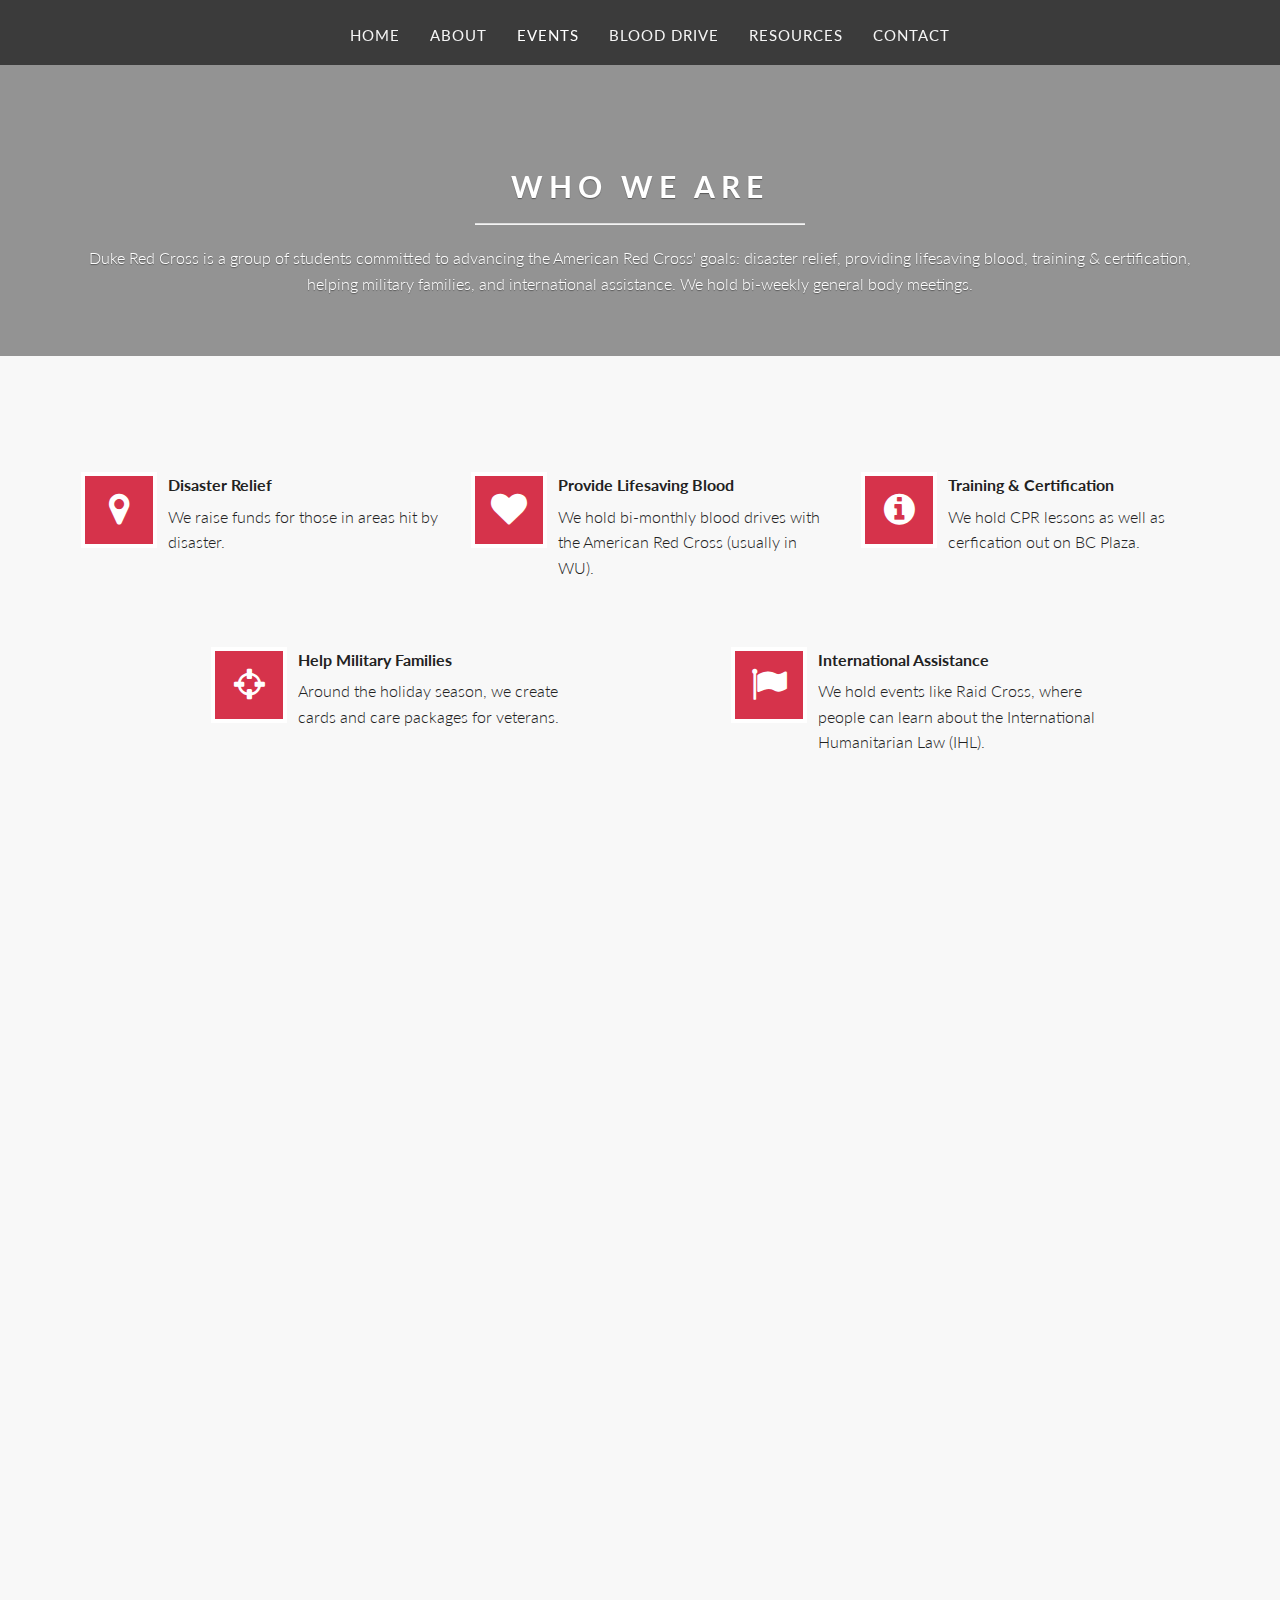
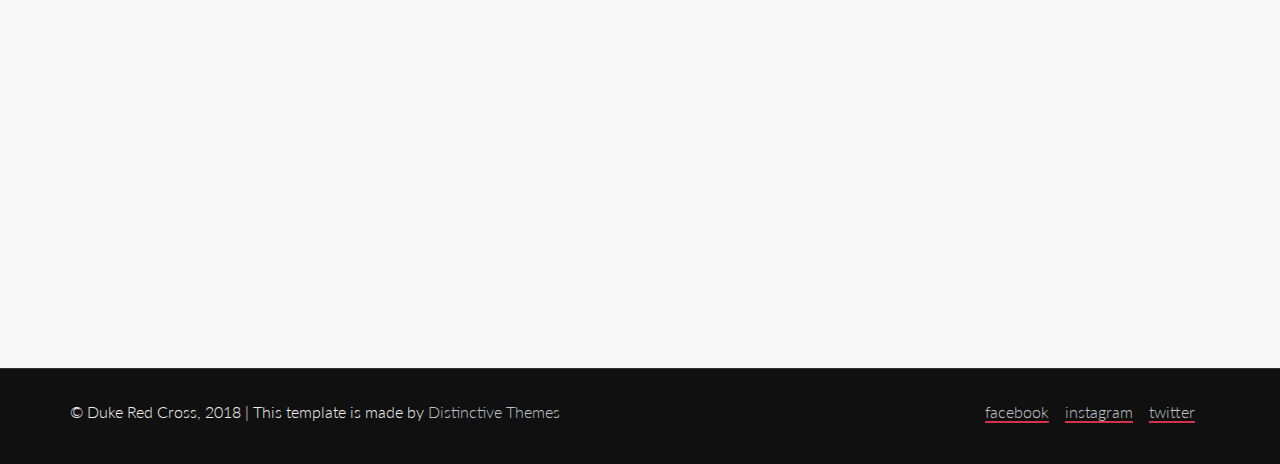
==== commit 7f4b41e4: "update with more info" ====
--- a/about-us.html
+++ b/about-us.html
@@ -74,7 +74,7 @@
                             <li><a href="upcoming-events.html">Upcoming Events</a></li>
                           </ul>
                       </li>
-                      <li><a href="portfolio.html">Blood Drive</a></li>
+                      <li><a href="blood-drive.html">Blood Drive</a></li>
                       <li><a href="resources.html">Resources</a></li>
                       <li><a href="contact-us.html">Contact</a></li>
                   </ul>
@@ -188,9 +188,10 @@
                             <img class="img-responsive img-thumbnail bounce-in" src="http://placehold.it/400x400" alt="">
                             <div class="team-content fade-up">
                                 <h5>Aditya Sridhar<small class="role muted">President</small></h5>
-                                <p>Morbi accumsan ipsum velit. Nam nec tellus a odio tincidunt auctor.</p>
-                                <a class="btn btn-social btn-facebook" href="#"><i class="fa fa-facebook"></i></a>
-                                <a class="btn btn-social btn-linkedin" href="#"><i class="fa fa-linkedin"></i></a>
+                                <a href='mailto:as734@duke.edu'>as734@duke.edu</a>
+                                <!--<p>Morbi accumsan ipsum velit. Nam nec tellus a odio tincidunt auctor.</p>
+                                  <a class="btn btn-social btn-facebook" href="#"><i class="fa fa-facebook"></i></a>
+                                  <a class="btn btn-social btn-linkedin" href="#"><i class="fa fa-linkedin"></i></a>-->
                             </div>
                         </div>
                     </div>
@@ -200,9 +201,7 @@
                             <img class="img-responsive img-thumbnail bounce-in" src="http://placehold.it/400x400" alt="">
                             <div class="team-content fade-up">
                                 <h5>Alexa Putka<small class="role muted">Secretary</small></h5>
-                                <p>Morbi accumsan ipsum velit. Nam nec tellus a odio tincidunt auctor.</p>
-                                <a class="btn btn-social btn-facebook" href="#"><i class="fa fa-facebook"></i></a>
-                                <a class="btn btn-social btn-linkedin" href="#"><i class="fa fa-linkedin"></i></a>
+                                <a href='mailto:afp15@duke.edu'>afp15@duke.edu</a>
                             </div>
                         </div>
                     </div>
@@ -211,9 +210,7 @@
                             <img class="img-responsive img-thumbnail bounce-in" src="http://placehold.it/400x400" alt="">
                             <div class="team-content fade-up">
                                 <h5>Ellie Marlor<small class="role muted">Treasurer</small></h5>
-                                <p>Morbi accumsan ipsum velit. Nam nec tellus a odio tincidunt auctor.</p>
-                                <a class="btn btn-social btn-facebook" href="#"><i class="fa fa-facebook"></i></a>
-                                <a class="btn btn-social btn-linkedin" href="#"><i class="fa fa-linkedin"></i></a>
+                                <a href='mailto:as734@duke.edu'></a>
                             </div>
                         </div>
                     </div>
@@ -222,9 +219,7 @@
                             <img class="img-responsive img-thumbnail bounce-in" src="http://placehold.it/400x400" alt="">
                             <div class="team-content fade-up">
                                 <h5>Vicki Lu<small class="role muted">Webmaster</small></h5>
-                                <p>Morbi accumsan ipsum velit. Nam nec tellus a odio tincidunt auctor.</p>
-                                <a class="btn btn-social btn-facebook" href="#"><i class="fa fa-facebook"></i></a>
-                                <a class="btn btn-social btn-linkedin" href="#"><i class="fa fa-linkedin"></i></a>
+                                <a href='mailto:vl54@duke.edu'>vl54@duke.edu</a>
                               </div>
                         </div>
                     </div>
@@ -235,9 +230,7 @@
                             <img class="img-responsive img-thumbnail bounce-in" src="http://placehold.it/400x400" alt="">
                             <div class="team-content fade-up">
                                 <h5>Brielle Tobin<small class="role muted">VP – Blood Services</small></h5>
-                                <p>Morbi accumsan ipsum velit. Nam nec tellus a odio tincidunt auctor.</p>
-                                <a class="btn btn-social btn-facebook" href="#"><i class="fa fa-facebook"></i></a>
-                                <a class="btn btn-social btn-linkedin" href="#"><i class="fa fa-linkedin"></i></a>
+                                <a href='mailto:bjt25@duke.edu'>bjt25@duke.edu</a>
                             </div>
                         </div>
                     </div>
@@ -247,9 +240,7 @@
                             <img class="img-responsive img-thumbnail bounce-in" src="http://placehold.it/400x400" alt="">
                             <div class="team-content fade-up">
                                 <h5>Izzet Akosman<small class="role muted">Chair – Blood Services</small></h5>
-                                <p>Morbi accumsan ipsum velit. Nam nec tellus a odio tincidunt auctor.</p>
-                                <a class="btn btn-social btn-facebook" href="#"><i class="fa fa-facebook"></i></a>
-                                <a class="btn btn-social btn-linkedin" href="#"><i class="fa fa-linkedin"></i></a>
+                                <a href='mailto:vl54@duke.edu'></a>
                             </div>
                         </div>
                     </div>
@@ -258,9 +249,7 @@
                             <img class="img-responsive img-thumbnail bounce-in" src="http://placehold.it/400x400" alt="">
                             <div class="team-content fade-up">
                                 <h5>Aliza Kajani<small class="role muted">Chair – Blood Services</small></h5>
-                                <p>Morbi accumsan ipsum velit. Nam nec tellus a odio tincidunt auctor.</p>
-                                <a class="btn btn-social btn-facebook" href="#"><i class="fa fa-facebook"></i></a>
-                                <a class="btn btn-social btn-linkedin" href="#"><i class="fa fa-linkedin"></i></a>
+                                <a href='mailto:vl54@duke.edu'></a>
                             </div>
                         </div>
                     </div>
@@ -269,9 +258,7 @@
                             <img class="img-responsive img-thumbnail bounce-in" src="http://placehold.it/400x400" alt="">
                             <div class="team-content fade-up">
                                 <h5>Mayra Navarro<small class="role muted">Chair – Blood Services</small></h5>
-                                <p>Morbi accumsan ipsum velit. Nam nec tellus a odio tincidunt auctor.</p>
-                                <a class="btn btn-social btn-facebook" href="#"><i class="fa fa-facebook"></i></a>
-                                <a class="btn btn-social btn-linkedin" href="#"><i class="fa fa-linkedin"></i></a>
+                                <a href='mailto:mn187@duke.edu'>mn187@duke.edu</a>
                               </div>
                         </div>
                     </div>
@@ -282,9 +269,7 @@
                             <img class="img-responsive img-thumbnail bounce-in" src="http://placehold.it/400x400" alt="">
                             <div class="team-content fade-up">
                                 <h5>Jimshad Farooque-Wooden<small class="role muted">VP – Health Safety and Preparedness</small></h5>
-                                <p>Morbi accumsan ipsum velit. Nam nec tellus a odio tincidunt auctor.</p>
-                                <a class="btn btn-social btn-facebook" href="#"><i class="fa fa-facebook"></i></a>
-                                <a class="btn btn-social btn-linkedin" href="#"><i class="fa fa-linkedin"></i></a>
+                                <a href='mailto:jf199@duke.edu'>jf199@duke.edu</a>
                             </div>
                         </div>
                     </div>
@@ -294,9 +279,7 @@
                             <img class="img-responsive img-thumbnail bounce-in" src="http://placehold.it/400x400" alt="">
                             <div class="team-content fade-up">
                                 <h5>Anna Hoover<small class="role muted">VP – Health Safety and Preparedness</small></h5>
-                                <p>Morbi accumsan ipsum velit. Nam nec tellus a odio tincidunt auctor.</p>
-                                <a class="btn btn-social btn-facebook" href="#"><i class="fa fa-facebook"></i></a>
-                                <a class="btn btn-social btn-linkedin" href="#"><i class="fa fa-linkedin"></i></a>
+                                <a href='mailto:vl54@duke.edu'></a>
                             </div>
                         </div>
                     </div>
@@ -305,9 +288,7 @@
                             <img class="img-responsive img-thumbnail bounce-in" src="http://placehold.it/400x400" alt="">
                             <div class="team-content fade-up">
                                 <h5>Harry Liang<small class="role muted">Chair – Health Safety and Preparedness</small></h5>
-                                <p>Morbi accumsan ipsum velit. Nam nec tellus a odio tincidunt auctor.</p>
-                                <a class="btn btn-social btn-facebook" href="#"><i class="fa fa-facebook"></i></a>
-                                <a class="btn btn-social btn-linkedin" href="#"><i class="fa fa-linkedin"></i></a>
+                                <a href='mailto:hl301@duke.edu'>hl301@duke.edu</a>
                             </div>
                         </div>
                     </div>
@@ -316,9 +297,7 @@
                             <img class="img-responsive img-thumbnail bounce-in" src="http://placehold.it/400x400" alt="">
                             <div class="team-content fade-up">
                                 <h5>Calvin Wang<small class="role muted">Chair – Health Safety and Preparedness</small></h5>
-                                <p>Morbi accumsan ipsum velit. Nam nec tellus a odio tincidunt auctor.</p>
-                                <a class="btn btn-social btn-facebook" href="#"><i class="fa fa-facebook"></i></a>
-                                <a class="btn btn-social btn-linkedin" href="#"><i class="fa fa-linkedin"></i></a>
+                                <a href='mailto:Cw337@duke.edu'>Cw337@duke.edu</a>
                               </div>
                         </div>
                     </div>
@@ -329,9 +308,7 @@
                             <img class="img-responsive img-thumbnail bounce-in" src="http://placehold.it/400x400" alt="">
                             <div class="team-content fade-up">
                                 <h5>Megan Zhao<small class="role muted">VP – External Events and Services</small></h5>
-                                <p>Morbi accumsan ipsum velit. Nam nec tellus a odio tincidunt auctor.</p>
-                                <a class="btn btn-social btn-facebook" href="#"><i class="fa fa-facebook"></i></a>
-                                <a class="btn btn-social btn-linkedin" href="#"><i class="fa fa-linkedin"></i></a>
+                                <a href='mailto:vl54@duke.edu'></a>
                             </div>
                         </div>
                     </div>
@@ -341,9 +318,7 @@
                             <img class="img-responsive img-thumbnail bounce-in" src="http://placehold.it/400x400" alt="">
                             <div class="team-content fade-up">
                                 <h5>Bella Miller<small class="role muted">Chair – External Events and Services</small></h5>
-                                <p>Morbi accumsan ipsum velit. Nam nec tellus a odio tincidunt auctor.</p>
-                                <a class="btn btn-social btn-facebook" href="#"><i class="fa fa-facebook"></i></a>
-                                <a class="btn btn-social btn-linkedin" href="#"><i class="fa fa-linkedin"></i></a>
+                                <a href='mailto:isabella.miller@duke.edu'>isabella.miller@duke.edu</a>
                             </div>
                         </div>
                     </div>
@@ -352,9 +327,7 @@
                             <img class="img-responsive img-thumbnail bounce-in" src="http://placehold.it/400x400" alt="">
                             <div class="team-content fade-up">
                                 <h5>Sweta Kafle<small class="role muted">VP – Internal Events and Services</small></h5>
-                                <p>Morbi accumsan ipsum velit. Nam nec tellus a odio tincidunt auctor.</p>
-                                <a class="btn btn-social btn-facebook" href="#"><i class="fa fa-facebook"></i></a>
-                                <a class="btn btn-social btn-linkedin" href="#"><i class="fa fa-linkedin"></i></a>
+                                <a href='mailto:sk530@duke.edu'>sk530@duke.edu</a>
                             </div>
                         </div>
                     </div>
@@ -363,9 +336,7 @@
                             <img class="img-responsive img-thumbnail bounce-in" src="http://placehold.it/400x400" alt="">
                             <div class="team-content fade-up">
                                 <h5>Neha Kota<small class="role muted">Chair – Internal Events and Services</small></h5>
-                                <p>Morbi accumsan ipsum velit. Nam nec tellus a odio tincidunt auctor.</p>
-                                <a class="btn btn-social btn-facebook" href="#"><i class="fa fa-facebook"></i></a>
-                                <a class="btn btn-social btn-linkedin" href="#"><i class="fa fa-linkedin"></i></a>
+                                <a href='mailto:neha.kota@duke.edu'>neha.kota@duke.edu</a>
                               </div>
                         </div>
                     </div>
@@ -376,9 +347,7 @@
                             <img class="img-responsive img-thumbnail bounce-in" src="http://placehold.it/400x400" alt="">
                             <div class="team-content fade-up">
                                 <h5>Jess Saunders<small class="role muted">Chair – Internal Events and Services</small></h5>
-                                <p>Morbi accumsan ipsum velit. Nam nec tellus a odio tincidunt auctor.</p>
-                                <a class="btn btn-social btn-facebook" href="#"><i class="fa fa-facebook"></i></a>
-                                <a class="btn btn-social btn-linkedin" href="#"><i class="fa fa-linkedin"></i></a>
+                                <a href='mailto:vl54@duke.edu'></a>
                             </div>
                         </div>
                     </div>
